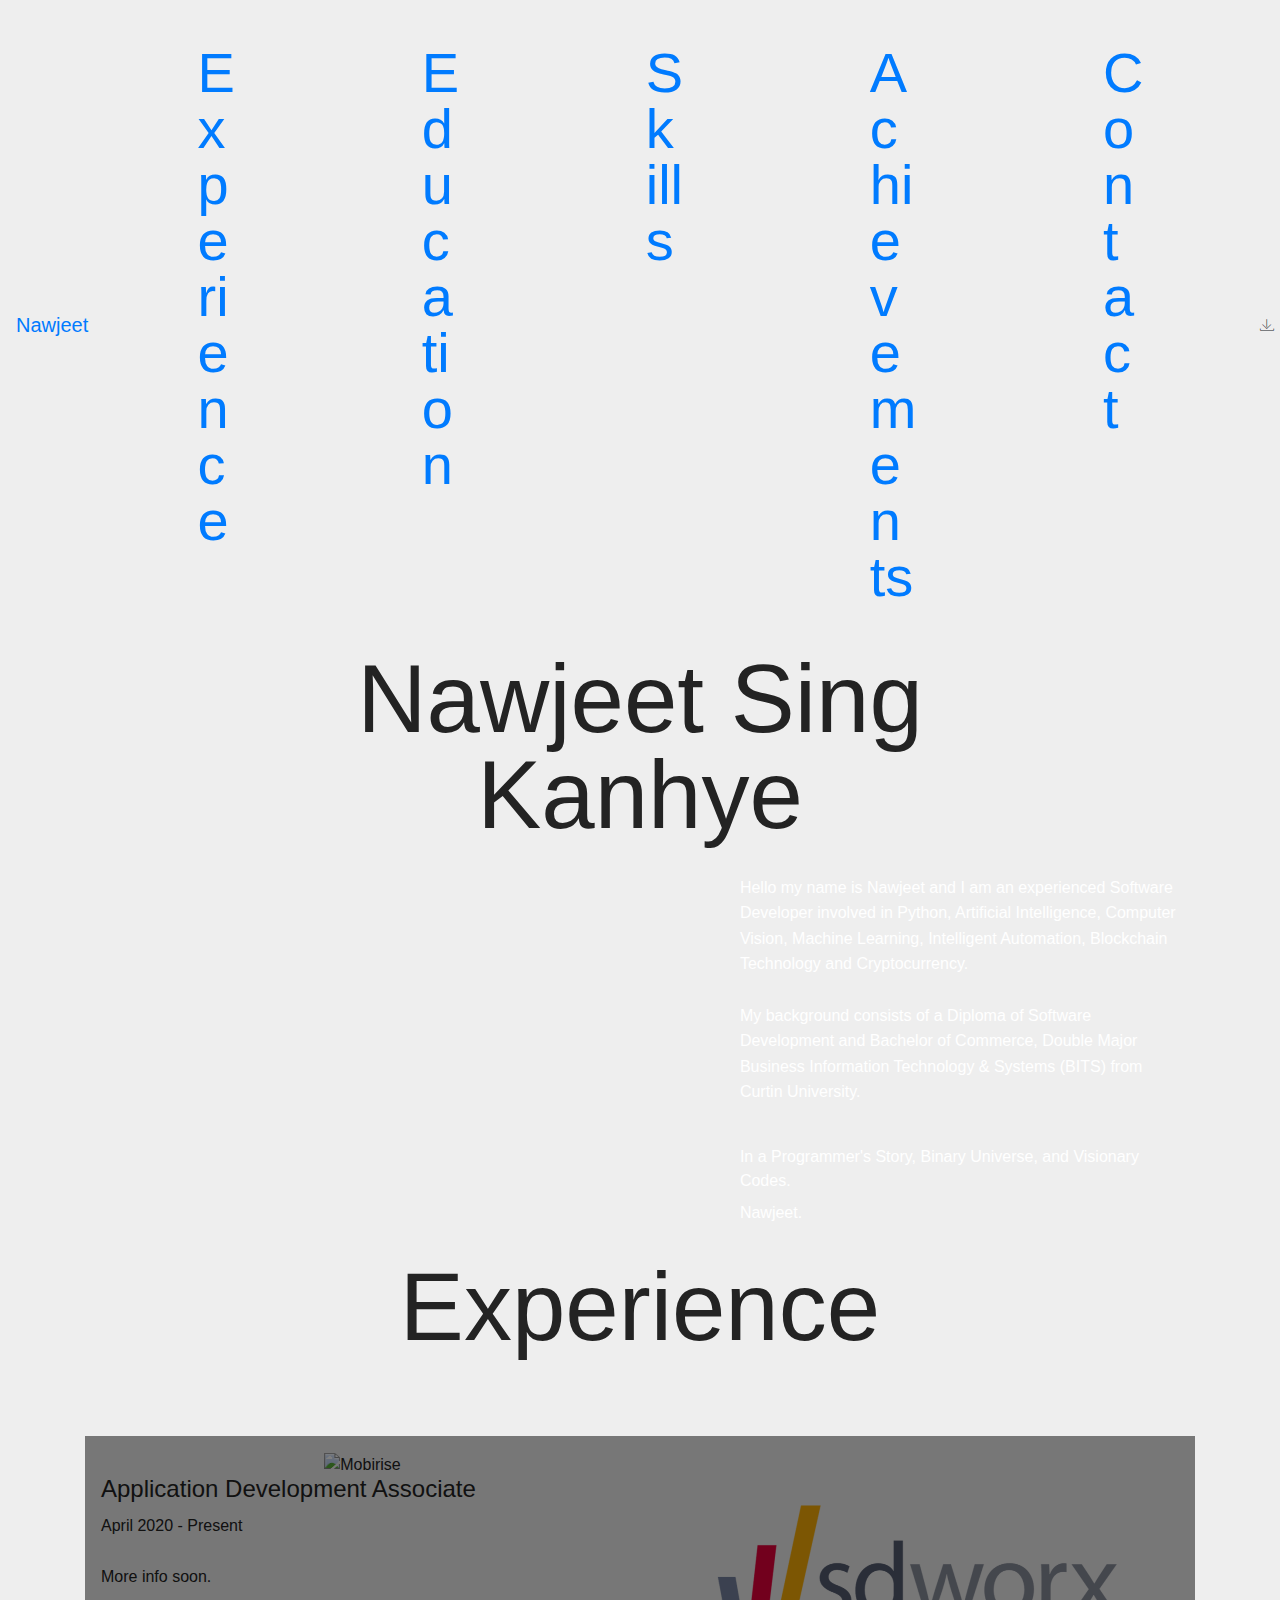
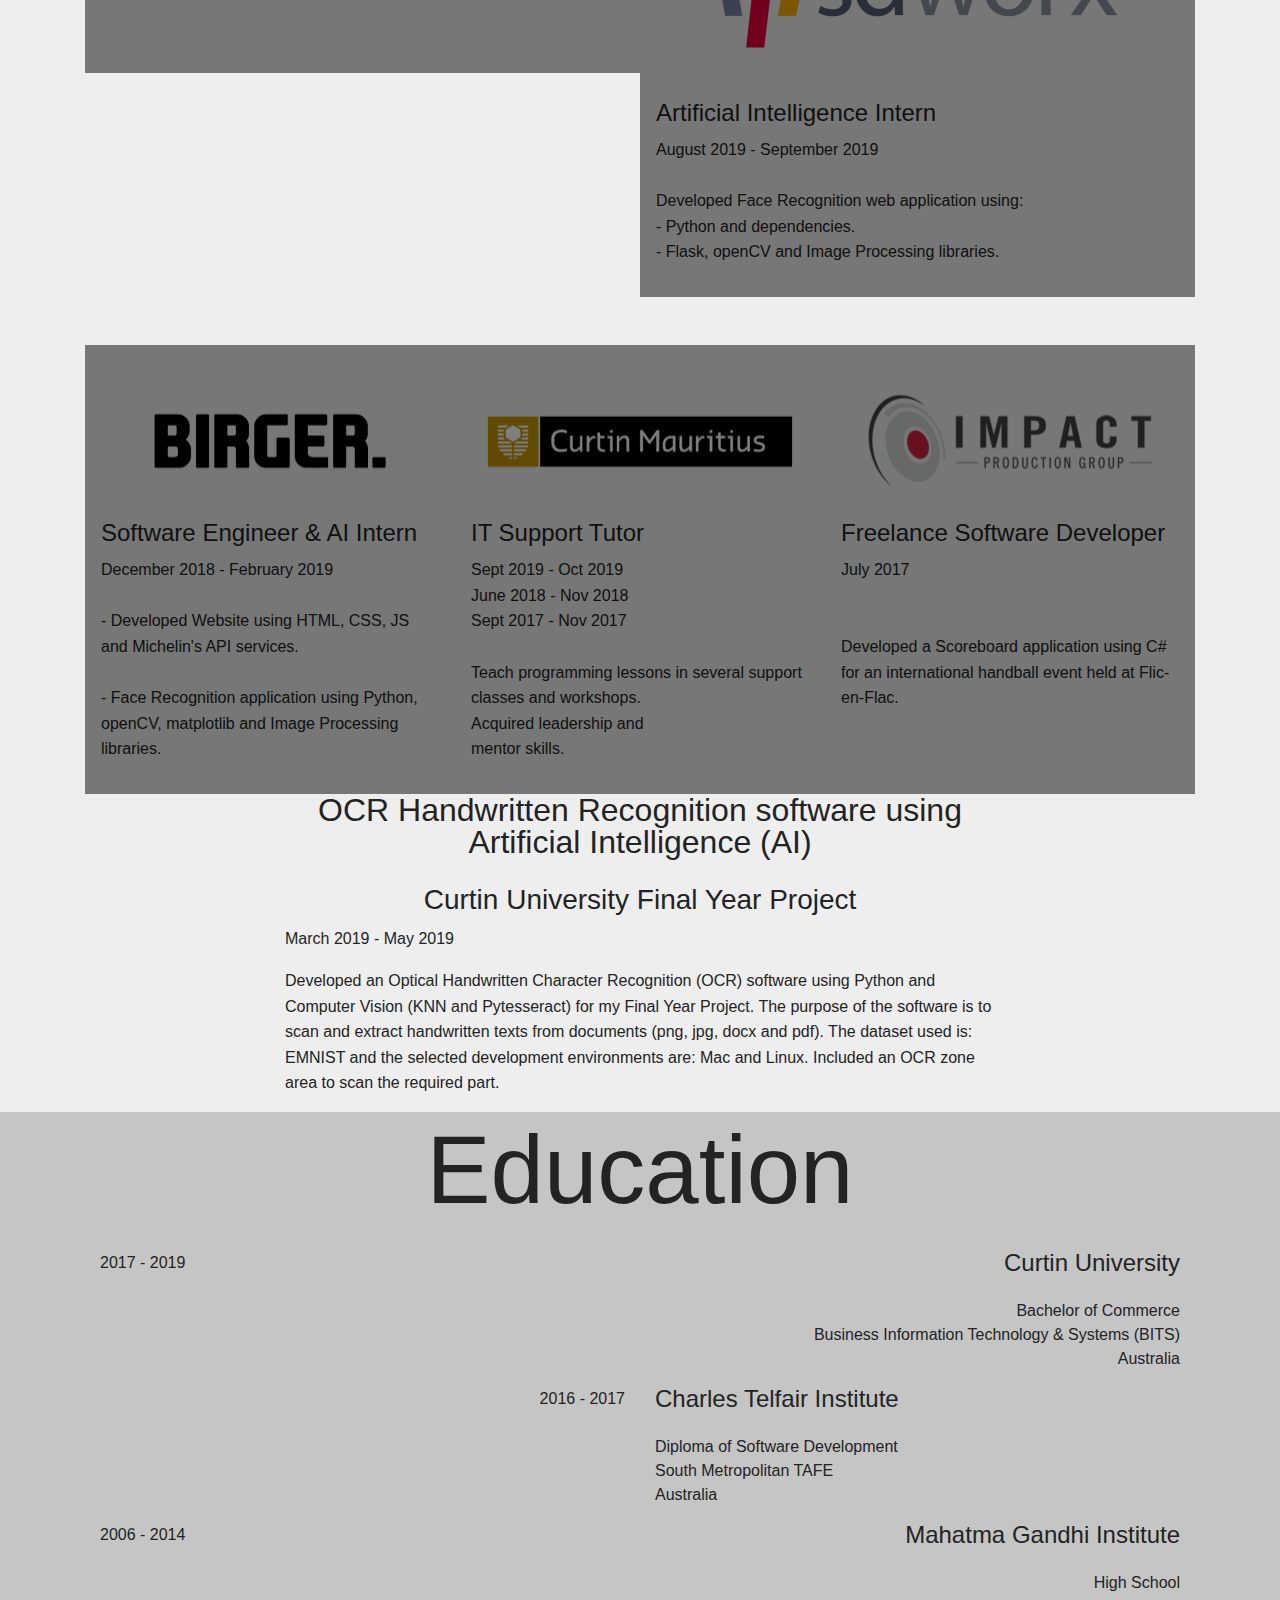
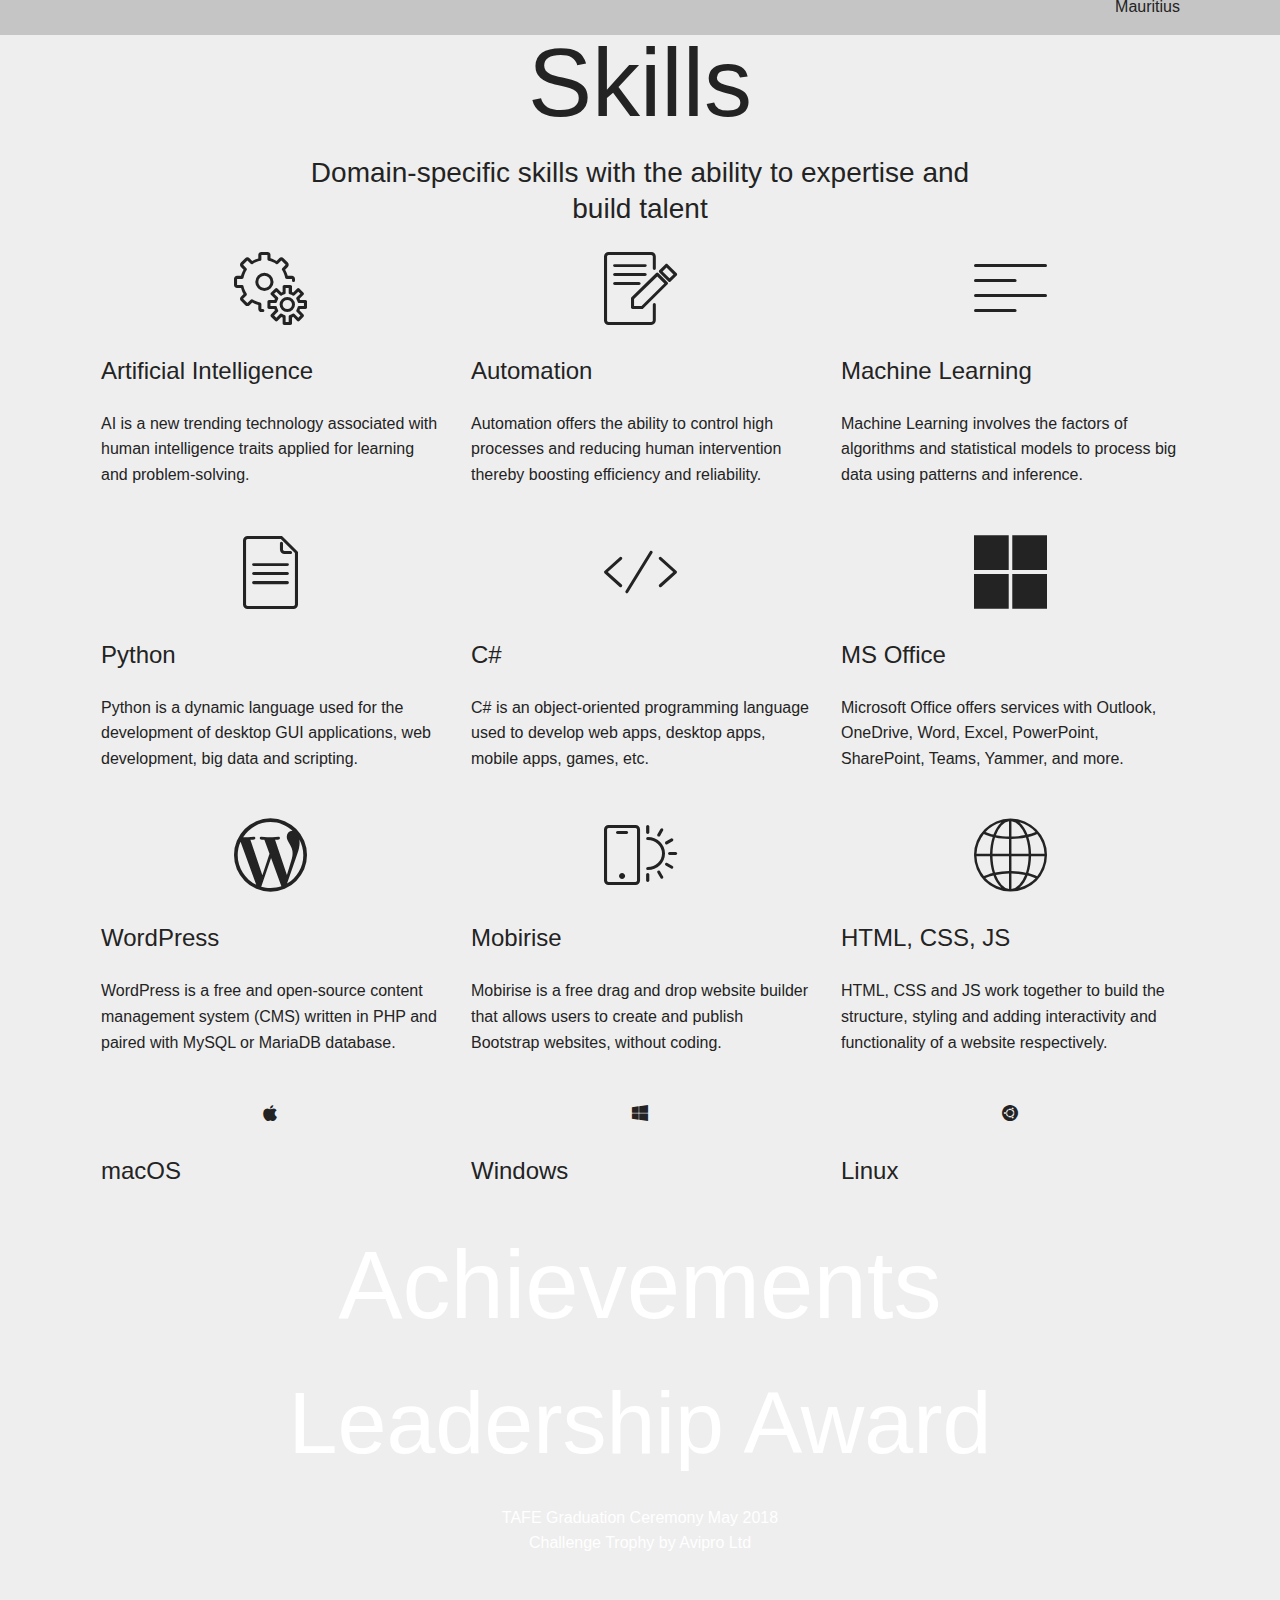
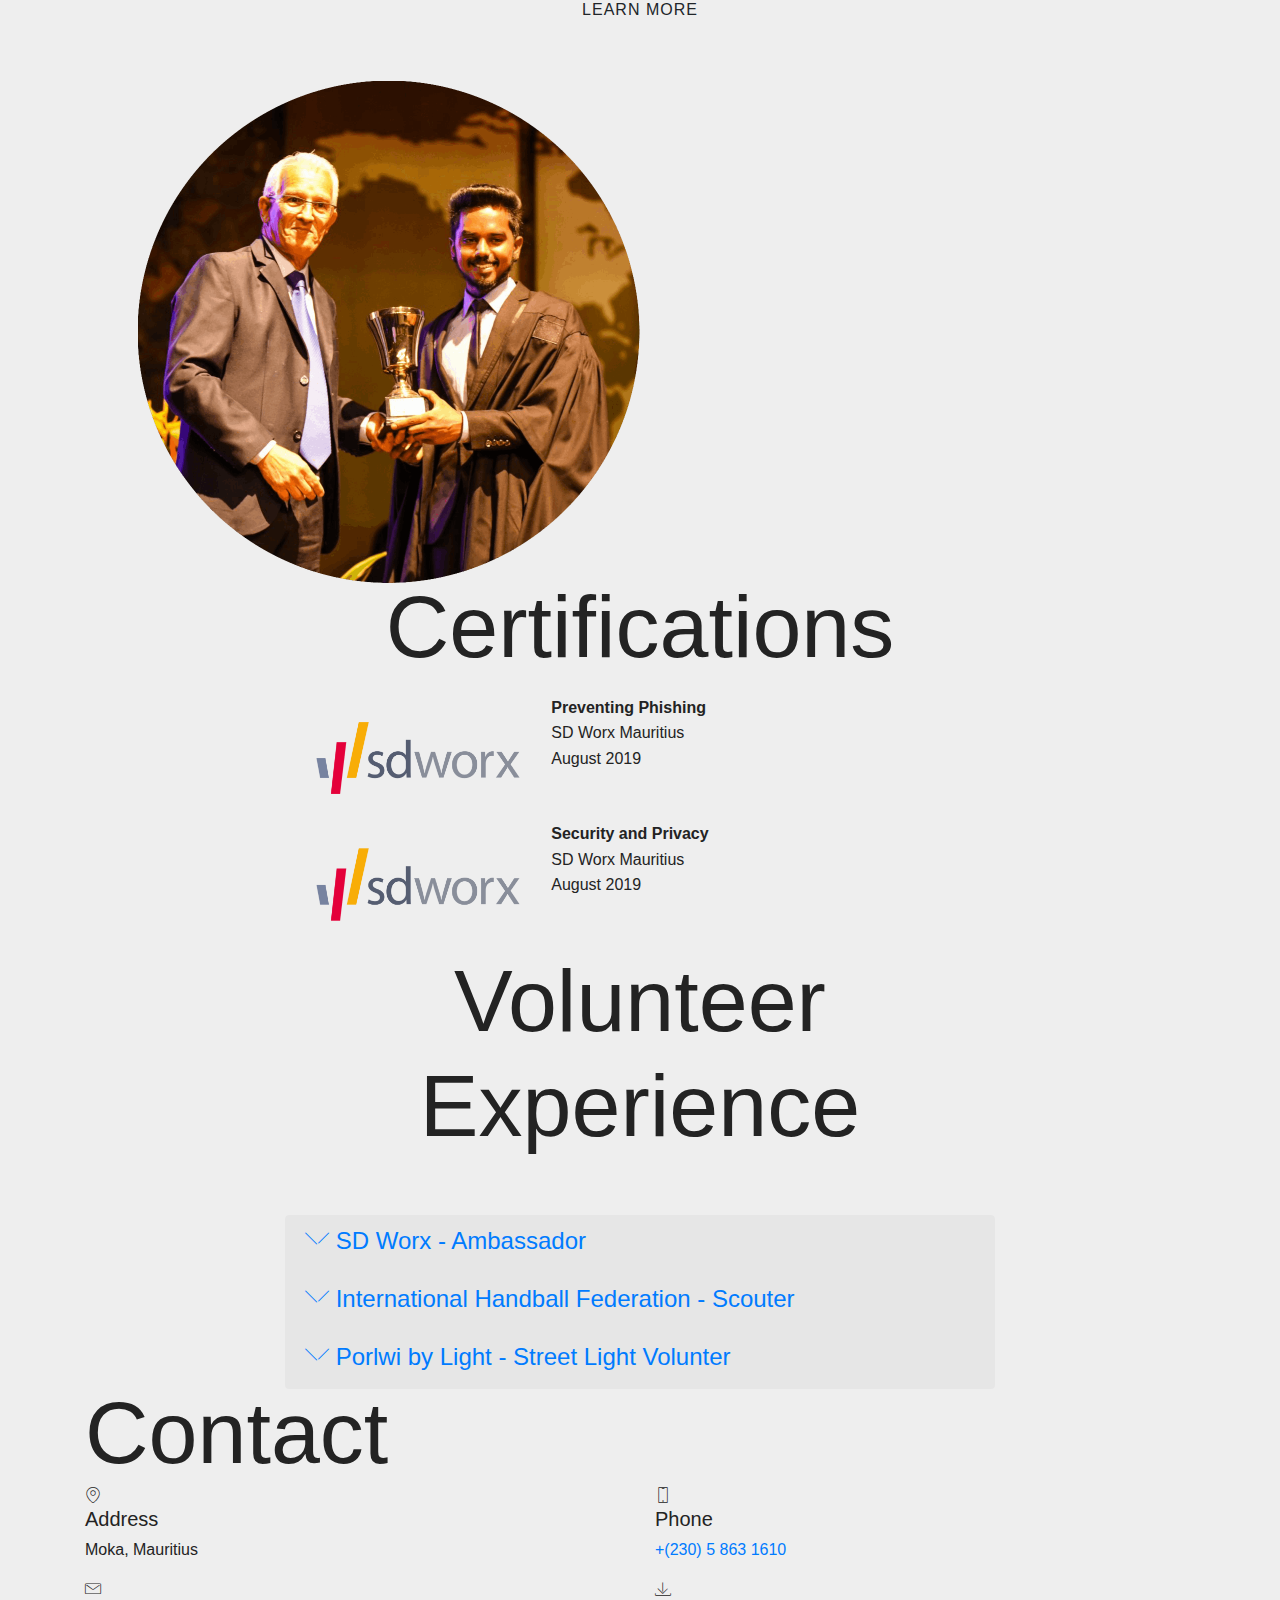
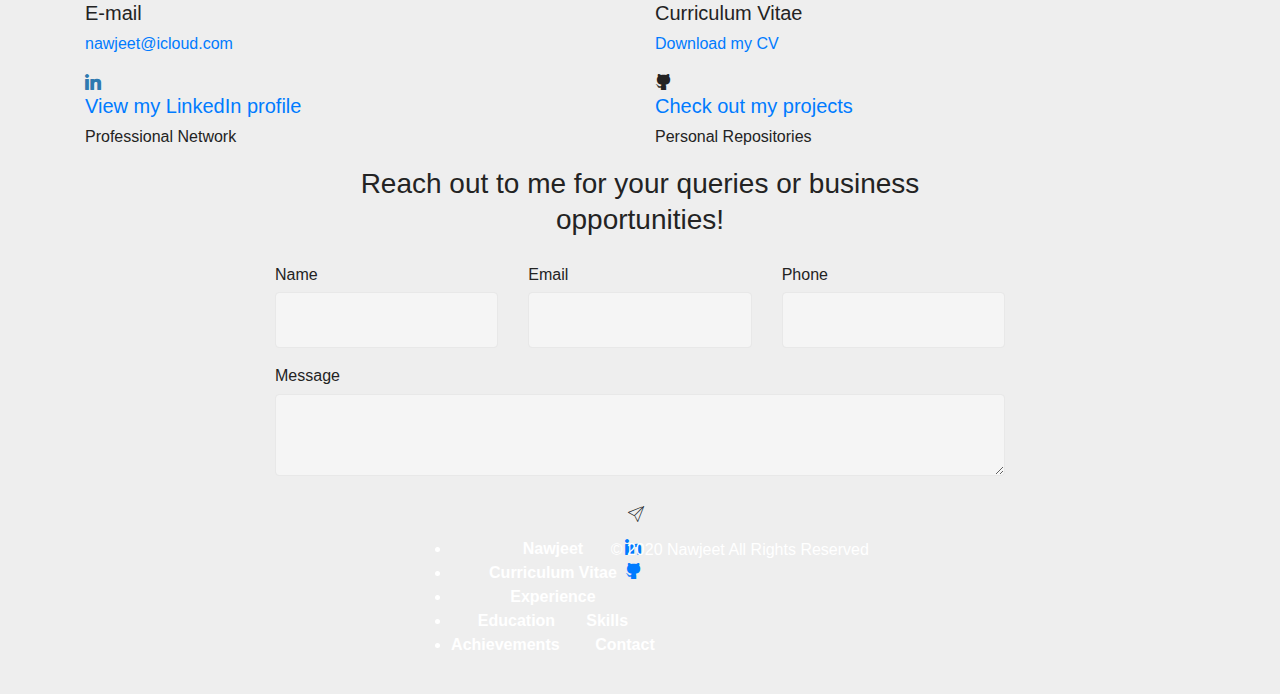
==== index.html @ 4292081a "Update index.html" ====
<!DOCTYPE html>
<html  >
<head>
  <!-- Site made with Mobirise Website Builder v4.12.3, https://mobirise.com -->
  <meta charset="UTF-8">
  <meta http-equiv="X-UA-Compatible" content="IE=edge">
  <meta name="generator" content="Mobirise v4.12.3, mobirise.com">
  <meta name="viewport" content="width=device-width, initial-scale=1, minimum-scale=1">
  <link rel="shortcut icon" href="assets/images/logo2.png" type="image/x-icon">
  <meta name="description" content="">
  
  
  <title>Portfolio | Nawjeet</title>
  <link rel="stylesheet" href="assets/web/assets/mobirise-icons/mobirise-icons.css">
  <link rel="stylesheet" href="assets/facebook-plugin/style.css">
  <link rel="stylesheet" href="assets/bootstrap/css/bootstrap.min.css">
  <link rel="stylesheet" href="assets/bootstrap/css/bootstrap-grid.min.css">
  <link rel="stylesheet" href="assets/bootstrap/css/bootstrap-reboot.min.css">
  <link rel="stylesheet" href="assets/dropdown/css/style.css">
  <link rel="stylesheet" href="assets/tether/tether.min.css">
  <link rel="stylesheet" href="assets/socicon/css/styles.css">
  <link rel="stylesheet" href="assets/theme/css/style.css">
  <link rel="preload" as="style" href="assets/mobirise/css/mbr-additional.css"><link rel="stylesheet" href="assets/mobirise/css/mbr-additional.css" type="text/css">
  
  
  
</head>
<body>
  <section class="menu cid-rV7iYBsa7f" once="menu" id="menu2-3c">

    

    <nav class="navbar navbar-expand beta-menu navbar-dropdown align-items-center navbar-fixed-top navbar-toggleable-sm">
        <button class="navbar-toggler navbar-toggler-right" type="button" data-toggle="collapse" data-target="#navbarSupportedContent" aria-controls="navbarSupportedContent" aria-expanded="false" aria-label="Toggle navigation">
            <div class="hamburger">
                <span></span>
                <span></span>
                <span></span>
                <span></span>
            </div>
        </button>
        <div class="menu-logo">
            <div class="navbar-brand">
                
                <span class="navbar-caption-wrap"><a class="navbar-caption text-black display-5" href="https://bit.ly/nawjeet">
                        Nawjeet</a></span>
            </div>
        </div>
        <div class="collapse navbar-collapse" id="navbarSupportedContent">
            <ul class="navbar-nav nav-dropdown" data-app-modern-menu="true"><li class="nav-item">
                    <a class="nav-link link text-black display-4" href="index.html#features18-3f">Experience</a>
                </li><li class="nav-item"><a class="nav-link link text-black display-4" href="index.html#timeline1-3j">Education</a></li><li class="nav-item"><a class="nav-link link text-black display-4" href="index.html#content4-3k">Skills</a></li><li class="nav-item"><a class="nav-link link text-black display-4" href="index.html#header4-3p">Achievements</a></li>
                <li class="nav-item">
                    <a class="nav-link link text-black display-4" href="index.html#contacts3-3u">Contact</a>
                </li></ul>
            <div class="navbar-buttons mbr-section-btn"><a class="btn btn-sm btn-black-outline display-4" href="https://bit.ly/nawjeet-cv"><span class="mbri-save mbr-iconfont mbr-iconfont-btn"></span>
                    Download CV</a></div>
        </div>
    </nav>
</section>

<section class="engine"><a href="https://mobirise.info/v">html templates</a></section><section class="mbr-section content4 cid-rV7j0BZ9O7" id="content4-3d">

    

    <div class="container">
        <div class="media-container-row">
            <div class="title col-12 col-md-8">
                <h2 class="align-center pb-3 mbr-fonts-style display-1">
                    Nawjeet Sing Kanhye</h2>
                
                
            </div>
        </div>
    </div>
</section>

<section class="testimonials2 cid-rV7j1dvsNY" id="testimonials2-3e">

    

    

    <div class="container">
        <div class="media-container-row">
            <div class="mbr-figure pr-lg-5" style="width: 135%;">
              <img src="assets/images/screenshot-2020-03-15-at-04.15.39-1162x1164.png" alt="" title="">
            </div>
            <div class="media-content px-3 align-self-center mbr-white py-2">
                    <p class="mbr-text testimonial-text mbr-fonts-style display-7"><span style="font-style: normal;">Hello my name is Nawjeet and I am an experienced Software Developer involved in Python, Artificial Intelligence, Computer Vision, Machine Learning, Intelligent Automation, Blockchain Technology and Cryptocurrency.</span><br><br><span style="font-style: normal;">My background consists of a&nbsp;</span><span style="font-style: normal;">Diploma of Software Development and&nbsp;</span><span style="font-style: normal;">Bachelor of Commerce, Double Major Business Information Technology &amp; Systems (BITS) from Curtin University.</span></p>
                    <p class="mbr-author-name pt-4 mb-2 mbr-fonts-style display-5"><span style="font-weight: normal;">In a Programmer's Story, Binary Universe, and Visionary Codes</span><span style="font-weight: normal;">.
                    </span></p>
                    <p class="mbr-author-desc mbr-fonts-style display-7">
                       Nawjeet.</p>
            </div>
        </div>
    </div>
</section>

<section class="features18 popup-btn-cards cid-rV7j1YdZqZ" id="features18-3f">

    

    
    <div class="container">
        <h2 class="mbr-section-title pb-3 align-center mbr-fonts-style display-1">
            Experience</h2>
        
        <div class="media-container-row pt-5 ">
            <div class="card p-3 col-12 col-md-6">
                <div class="card-wrapper ">
                    <div class="card-img">
                        <div class="mbr-overlay"></div>
                        
                        <img src="assets/images/accenture-1046x497.png" alt="Mobirise" title="">
                    </div>
                    <div class="card-box">
                        <h4 class="card-title mbr-fonts-style display-5">
                            Application Development Associate</h4>
                        <p class="mbr-text mbr-fonts-style align-left display-7">April 2020 - Present<br><br>More info soon.<br><br><br></p>
                    </div>
                </div>
            </div>
            <div class="card p-3 col-12 col-md-6">
                <div class="card-wrapper">
                    <div class="card-img">
                        <div class="mbr-overlay"></div>
                        
                        <img src="assets/images/sdworx-1046x497.png" alt="Mobirise" title="">
                    </div>
                    <div class="card-box">
                        <h4 class="card-title mbr-fonts-style display-5">
                            Artificial Intelligence Intern</h4>
                        <p class="mbr-text mbr-fonts-style display-7">August 2019 - September 2019<br><br>Developed Face Recognition web application using:<br>- Python and dependencies.<br>- Flask, openCV and Image Processing libraries.</p>
                    </div>
                </div>
            </div>

            

            
        </div>
    </div>
</section>

<section class="features18 popup-btn-cards cid-rV7j2XXMCa" id="features18-3g">

    

    
    <div class="container">
        
        
        <div class="media-container-row pt-5 ">
            <div class="card p-3 col-12 col-md-6 col-lg-4">
                <div class="card-wrapper ">
                    <div class="card-img">
                        <div class="mbr-overlay"></div>
                        
                        <img src="assets/images/birger-676x321.png" alt="Mobirise" title="">
                    </div>
                    <div class="card-box">
                        <h4 class="card-title mbr-fonts-style display-5">
                            Software Engineer &amp; AI Intern</h4>
                        <p class="mbr-text mbr-fonts-style align-left display-7">December 2018 - February 2019<br><br>- Developed Website using HTML, CSS, JS and  Michelin's API services.<br><br>- Face Recognition application using Python, openCV, matplotlib and Image Processing libraries.<br></p>
                    </div>
                </div>
            </div>
            <div class="card p-3 col-12 col-md-6 col-lg-4">
                <div class="card-wrapper">
                    <div class="card-img">
                        <div class="mbr-overlay"></div>
                        
                        <img src="assets/images/curtin-mauritius-676x321.png" alt="Mobirise" title="">
                    </div>
                    <div class="card-box">
                        <h4 class="card-title mbr-fonts-style display-5">
                            IT Support Tutor</h4>
                        <p class="mbr-text mbr-fonts-style display-7">Sept 2019 - Oct 2019<br>June 2018 - Nov 2018<br>Sept 2017 - Nov 2017<br><br>Teach programming lessons in several support classes and workshops.<br>Acquired leadership and<br>mentor skills.</p>
                    </div>
                </div>
            </div>

            <div class="card p-3 col-12 col-md-6 col-lg-4">
                <div class="card-wrapper">
                    <div class="card-img">
                        <div class="mbr-overlay"></div>
                        
                        <img src="assets/images/ipg-676x321.png" alt="Mobirise" title="">
                    </div>
                    <div class="card-box">
                        <h4 class="card-title mbr-fonts-style display-5">
                            Freelance Software Developer</h4>
                        <p class="mbr-text mbr-fonts-style display-7">July 2017<br><br><br>Developed a Scoreboard application using C# for an international handball event held at Flic-en-Flac.<br><br><br></p>
                    </div>
                </div>
            </div>

            
        </div>
    </div>
</section>

<section class="mbr-section content4 cid-rV7j42m8v3" id="content4-3h">

    

    <div class="container">
        <div class="media-container-row">
            <div class="title col-12 col-md-8">
                <h2 class="align-center pb-3 mbr-fonts-style display-5">
                    OCR Handwritten Recognition software using<br>Artificial Intelligence (AI)</h2>
                <h3 class="mbr-section-subtitle align-center mbr-light mbr-fonts-style display-5">Curtin University Final Year Project</h3>
                
            </div>
        </div>
    </div>
</section>

<section class="mbr-section article content1 cid-rV7j52Aqk6" id="content1-3i">
    
     

    <div class="container">
        <div class="media-container-row">
            <div class="mbr-text col-12 mbr-fonts-style display-7 col-md-8"><p><span style="font-size: 1rem;">March 2019 - May 2019</span><br></p><p>Developed an Optical Handwritten Character Recognition (OCR) software using Python and Computer Vision (KNN and Pytesseract) for my Final Year Project. The purpose of the software is to scan and extract handwritten texts from documents (png, jpg, docx and pdf). The dataset used is: EMNIST and the selected development environments are: Mac and Linux. Included an OCR zone area to scan the required part.</p></div>
        </div>
    </div>
</section>

<section class="timeline1 cid-rV7j5NPSOa mbr-parallax-background" id="timeline1-3j">

    

    <div class="mbr-overlay" style="opacity: 0.2; background-color: rgb(35, 35, 35);">
    </div>

    <div class="container align-center">
        <h2 class="mbr-section-title pb-3 mbr-fonts-style display-1">
            Education</h2>
        

        <div class="container timelines-container" mbri-timelines="">
            <!--1-->
            <div class="row timeline-element reverse separline">
                 <div class="timeline-date-panel col-xs-12 col-md-6  align-left">         
                    <div class="time-line-date-content">
                        <p class="mbr-timeline-date mbr-fonts-style display-5">
                            2017 - 2019</p>
                    </div>
                </div>
           <span class="iconBackground"></span>
            <div class="col-xs-12 col-md-6 align-right">
                <div class="timeline-text-content">
                    <h4 class="mbr-timeline-title pb-3 mbr-fonts-style display-5">
                        Curtin University</h4>
                    <p class="mbr-timeline-text mbr-fonts-style display-7">Bachelor of Commerce<br>Business Information Technology &amp; Systems (BITS)<br>Australia</p>
                 </div>
            </div>
            </div>
            <!--2-->
            <div class="row timeline-element  separline">
                <div class="timeline-date-panel col-xs-12 col-md-6 align-right">
                    <div class="time-line-date-content">
                        <p class="mbr-timeline-date mbr-fonts-style display-5">
                            2016 - 2017</p>
                    </div>
                </div>
                <span class="iconBackground"></span>
                <div class="col-xs-12 col-md-6 align-left ">
                    <div class="timeline-text-content">
                        <h4 class="mbr-timeline-title pb-3 mbr-fonts-style display-5">
                            Charles Telfair Institute</h4>
                        <p class="mbr-timeline-text mbr-fonts-style display-7">Diploma of Software Development<br>South Metropolitan TAFE<br>Australia</p>
                    </div>
                </div>
            </div>
            <!--3-->
            <div class="row timeline-element reverse">
                <div class="timeline-date-panel col-xs-12 col-md-6  align-left">
                    <div class="time-line-date-content">
                        <p class="mbr-timeline-date mbr-fonts-style display-5">
                            2006 - 2014</p>
                    </div>
                </div>
                <span class="iconBackground"></span>
                <div class="col-xs-12 col-md-6 align-right">
                    <div class="timeline-text-content">
                        <h4 class="mbr-timeline-title pb-3 mbr-fonts-style display-5">
                            Mahatma Gandhi Institute</h4>      
                        <p class="mbr-timeline-text mbr-fonts-style display-7">
                            High School<br>Mauritius</p>
                    </div>
                </div>
            </div>
            <!--4-->
            
            <!--5-->
            
            <!--6-->
            
            <!--7-->
            
            <!--8-->
            
            <!--9-->
            
            <!--10-->
            
            <!--11-->
            
            <!--12-->
            
        </div>
    </div>
</section>

<section class="mbr-section content4 cid-rV7j7HJfq9" id="content4-3k">

    

    <div class="container">
        <div class="media-container-row">
            <div class="title col-12 col-md-8">
                <h2 class="align-center pb-3 mbr-fonts-style display-1">
                    Skills</h2>
                <h3 class="mbr-section-subtitle align-center mbr-light mbr-fonts-style display-5">
                    Domain-specific skills with the ability to expertise and build talent</h3>
                
            </div>
        </div>
    </div>
</section>

<section class="features1 cid-rV7j963cXD" id="features1-3l">
    
    

    
    <div class="container">
        <div class="media-container-row">

            <div class="card p-3 col-12 col-md-6 col-lg-4">
                <div class="card-img pb-3">
                    <span class="mbr-iconfont mbri-setting" style="color: rgb(35, 35, 35); fill: rgb(35, 35, 35); font-size: 73px;"></span>
                </div>
                <div class="card-box">
                    <h4 class="card-title py-3 mbr-fonts-style display-5">
                        Artificial Intelligence</h4>
                    <p class="mbr-text mbr-fonts-style display-7">
                        AI is a new trending technology associated with human intelligence traits applied for learning and problem-solving.<br></p>
                </div>
            </div>

            <div class="card p-3 col-12 col-md-6 col-lg-4">
                <div class="card-img pb-3">
                    <span class="mbr-iconfont mbri-edit" style="color: rgb(35, 35, 35); fill: rgb(35, 35, 35); font-size: 73px;"></span>
                </div>
                <div class="card-box">
                    <h4 class="card-title py-3 mbr-fonts-style display-5">
                        Automation</h4>
                    <p class="mbr-text mbr-fonts-style display-7">
                        Automation offers the ability to control high processes and reducing human intervention thereby boosting efficiency and reliability.</p>
                </div>
            </div>

            <div class="card p-3 col-12 col-md-6 col-lg-4">
                <div class="card-img pb-3">
                    <span class="mbr-iconfont mbri-align-left" style="color: rgb(35, 35, 35); fill: rgb(35, 35, 35); font-size: 73px;"></span>
                </div>
                <div class="card-box">
                    <h4 class="card-title py-3 mbr-fonts-style display-5">
                        Machine Learning</h4>
                    <p class="mbr-text mbr-fonts-style display-7">Machine Learning involves the factors of algorithms and statistical models to process big data using patterns and inference.</p>
                </div>
            </div>

            

        </div>

    </div>

</section>

<section class="features1 cid-rV7j9SIPWt" id="features1-3m">
    
    

    
    <div class="container">
        <div class="media-container-row">

            <div class="card p-3 col-12 col-md-6 col-lg-4">
                <div class="card-img pb-3">
                    <span class="mbr-iconfont mbri-file" style="font-size: 73px; color: rgb(35, 35, 35); fill: rgb(35, 35, 35);"></span>
                </div>
                <div class="card-box">
                    <h4 class="card-title py-3 mbr-fonts-style display-5">
                        Python</h4>
                    <p class="mbr-text mbr-fonts-style display-7">Python is a dynamic language used for the development of desktop GUI applications, web development, big data and scripting.</p>
                </div>
            </div>

            <div class="card p-3 col-12 col-md-6 col-lg-4">
                <div class="card-img pb-3">
                    <span class="mbr-iconfont mbri-code" style="color: rgb(35, 35, 35); fill: rgb(35, 35, 35); font-size: 73px;"></span>
                </div>
                <div class="card-box">
                    <h4 class="card-title py-3 mbr-fonts-style display-5">
                        C#</h4>
                    <p class="mbr-text mbr-fonts-style display-7">
                        C# is an object-oriented programming language used to develop web apps, desktop apps, mobile apps, games, etc.</p>
                </div>
            </div>

            <div class="card p-3 col-12 col-md-6 col-lg-4">
                <div class="card-img pb-3">
                    <span class="mbr-iconfont socicon-microsoft socicon" style="font-size: 73px; color: rgb(35, 35, 35); fill: rgb(35, 35, 35);"></span>
                </div>
                <div class="card-box">
                    <h4 class="card-title py-3 mbr-fonts-style display-5">
                        MS Office</h4>
                    <p class="mbr-text mbr-fonts-style display-7">
                        Microsoft Office offers services with Outlook, OneDrive, Word, Excel, PowerPoint, SharePoint, Teams, Yammer, and more.</p>
                </div>
            </div>

            

        </div>

    </div>

</section>

<section class="features1 cid-rV7jaHjVdw" id="features1-3n">
    
    

    
    <div class="container">
        <div class="media-container-row">

            <div class="card p-3 col-12 col-md-6 col-lg-4">
                <div class="card-img pb-3">
                    <span class="mbr-iconfont socicon-wordpress socicon" style="font-size: 73px; color: rgb(35, 35, 35); fill: rgb(35, 35, 35);"></span>
                </div>
                <div class="card-box">
                    <h4 class="card-title py-3 mbr-fonts-style display-5">
                        WordPress</h4>
                    <p class="mbr-text mbr-fonts-style display-7">
                        WordPress is a free and open-source content management system (CMS) written in PHP and paired with MySQL or MariaDB database.</p>
                </div>
            </div>

            <div class="card p-3 col-12 col-md-6 col-lg-4">
                <div class="card-img pb-3">
                    <span class="mbr-iconfont mbri-mobirise" style="font-size: 73px; color: rgb(35, 35, 35); fill: rgb(35, 35, 35);"></span>
                </div>
                <div class="card-box">
                    <h4 class="card-title py-3 mbr-fonts-style display-5">Mobirise</h4>
                    <p class="mbr-text mbr-fonts-style display-7">
                        Mobirise is a free drag and drop website builder that allows users to create and publish Bootstrap websites, without coding.</p>
                </div>
            </div>

            <div class="card p-3 col-12 col-md-6 col-lg-4">
                <div class="card-img pb-3">
                    <span class="mbr-iconfont socicon-internet socicon" style="font-size: 73px; color: rgb(35, 35, 35); fill: rgb(35, 35, 35);"></span>
                </div>
                <div class="card-box">
                    <h4 class="card-title py-3 mbr-fonts-style display-5">
                        HTML, CSS, JS</h4>
                    <p class="mbr-text mbr-fonts-style display-7">
                        HTML, CSS and JS work together to build the structure, styling and adding interactivity and functionality of a website respectively.</p>
                </div>
            </div>

            

        </div>

    </div>

</section>

<section class="features6 cid-rV7jbG7nUr mbr-parallax-background" id="features6-3o">
    
    

    
    <div class="container">
        <div class="media-container-row">

            <div class="card p-3 col-12 col-md-6 col-lg-4">
                <div class="card-img pb-3">
                    <span class="mbr-iconfont socicon-apple socicon" style="color: rgb(35, 35, 35); fill: rgb(35, 35, 35);"></span>
                </div>
                <div class="card-box">
                    <h4 class="card-title py-3 mbr-fonts-style display-7">macOS</h4>
                    
                </div>
            </div>

            <div class="card p-3 col-12 col-md-6 col-lg-4">
                <div class="card-img pb-3">
                    <span class="mbr-iconfont socicon-windows socicon" style="color: rgb(35, 35, 35); fill: rgb(35, 35, 35);"></span>
                </div>
                <div class="card-box">
                    <h4 class="card-title py-3 mbr-fonts-style display-7">
                        Windows</h4>
                    
                </div>
            </div>

            <div class="card p-3 col-12 col-md-6 col-lg-4">
                <div class="card-img pb-3">
                    <span class="mbr-iconfont socicon-ubuntu socicon" style="color: rgb(35, 35, 35); fill: rgb(35, 35, 35);"></span>
                </div>
                <div class="card-box">
                    <h4 class="card-title py-3 mbr-fonts-style display-7">
                        Linux</h4>
                    
                </div>
            </div>

            

        </div>

    </div>

</section>

<section class="header4 cid-rV7jds2Ae2" id="header4-3p">

    

    

    <div class="container">
        <div class="row justify-content-md-center">
            <div class="media-content col-md-10">
                <h1 class="mbr-section-title align-center mbr-white pb-3 mbr-bold mbr-fonts-style display-1"><span style="font-weight: normal;">
                    Achievements</span></h1>
                <h3 class="mbr-section-subtitle align-center mbr-white mbr-light pb-3 mbr-fonts-style display-2">Leadership Award</h3>
                <div class="mbr-text align-center mbr-white pb-3">
                    <p class="mbr-text mbr-fonts-style display-5">TAFE Graduation Ceremony May 2018<br>Challenge Trophy by Avipro Ltd<br></p>
                </div>
                <div class="mbr-section-btn align-center"><a class="btn btn-md btn-black display-4" href="tafe.html">LEARN MORE</a></div>
            </div>
            <div class="mbr-figure pt-5">
                <img src="assets/images/nav-1004x1004.png" alt="Mobirise" title="" style="width: 50%;">
            </div>
        </div>
    </div>
</section>

<section class="mbr-section content4 cid-rV7jeqTjqi" id="content4-3q">

    

    <div class="container">
        <div class="media-container-row">
            <div class="title col-12 col-md-8">
                <h2 class="align-center pb-3 mbr-fonts-style display-2">
                    Certifications</h2>
                
                
            </div>
        </div>
    </div>
</section>

<section class="mbr-section content6 cid-rV7jf7msoI" id="content6-3r">
    
     
    
    <div class="container">
        <div class="media-container-row">
            <div class="col-12 col-md-8">
                <div class="media-container-row">
                    <div class="mbr-figure" style="width: 60%;">
                      <img src="assets/images/sdworx-1046x497.png" alt="Mobirise" title="">  
                    </div>
                    <div class="media-content">
                        <div class="mbr-section-text">
                            <p class="mbr-text mb-0 mbr-fonts-style display-7">
                               <strong>Preventing Phishing</strong><br>SD Worx Mauritius<br>August 2019</p>
                        </div>
                    </div>
                </div>
            </div>
        </div>
    </div>
</section>

<section class="mbr-section content6 cid-rV7jfINgCt" id="content6-3s">
    
     
    
    <div class="container">
        <div class="media-container-row">
            <div class="col-12 col-md-8">
                <div class="media-container-row">
                    <div class="mbr-figure" style="width: 60%;">
                      <img src="assets/images/sdworx-1046x497.png" alt="Mobirise" title="">  
                    </div>
                    <div class="media-content">
                        <div class="mbr-section-text">
                            <p class="mbr-text mb-0 mbr-fonts-style display-7"><strong>Security and Privacy</strong><br>SD Worx Mauritius<br>August 2019</p>
                        </div>
                    </div>
                </div>
            </div>
        </div>
    </div>
</section>

<section class="accordion1 cid-rV7jgkWknc" id="accordion1-3t">

    

    
    <div class="container">
        <div class="media-container-row">
            <div class="col-12 col-md-8">
                <div class="section-head text-center space30">
                    <h2 class="mbr-section-title pb-5 mbr-fonts-style display-2">
                        Volunteer Experience</h2>
                </div>
                <div class="clearfix"></div>
                <div id="bootstrap-accordion_17" class="panel-group accordionStyles accordion" role="tablist" aria-multiselectable="true">
                    <div class="card">
                        <div class="card-header" role="tab" id="headingOne">
                            <a role="button" class="panel-title collapsed text-black" data-toggle="collapse" data-core="" href="#collapse1_17" aria-expanded="false" aria-controls="collapse1">
                                <h4 class="mbr-fonts-style display-5">
                                    <span class="sign mbr-iconfont mbri-arrow-down inactive"></span>&nbsp;SD Worx - Ambassador</h4>
                            </a>
                        </div>
                        <div id="collapse1_17" class="panel-collapse noScroll collapse " role="tabpanel" aria-labelledby="headingOne" data-parent="#bootstrap-accordion_17">
                            <div class="panel-body p-4">
                                <p class="mbr-fonts-style panel-text display-7"><strong>October 2019<br>Google DevFest – Technology</strong><br><br>Opportunity to learn new technologies, such as Google Cloud and the use of Artificial Intelligence in organisations for efficiency and less cost.<br><br><strong>Augst 2019<br>Careers for Tomorrow Festival – Networking</strong><br><br>Developed leadership and marketing skills. Also demonstrated determination and ability to share the knowledge on the company, its environment and operations.<br></p>
                            </div>
                        </div>
                    </div>
                    <div class="card">
                        <div class="card-header" role="tab" id="headingTwo">
                            <a role="button" class="collapsed panel-title text-black" data-toggle="collapse" data-core="" href="#collapse2_17" aria-expanded="false" aria-controls="collapse2">
                                <h4 class="mbr-fonts-style display-5">
                                    <span class="sign mbr-iconfont mbri-arrow-down inactive"></span> International Handball Federation - Scouter</h4>
                            </a>
                            
                        </div>
                        <div id="collapse2_17" class="panel-collapse noScroll collapse" role="tabpanel" aria-labelledby="headingTwo" data-parent="#bootstrap-accordion_17">
                            <div class="panel-body p-4">
                                <p class="mbr-fonts-style panel-text display-7"><strong>July 2017</strong><br><strong>International Handball Federation (IHF) – Sports</strong><br><br>Experienced team management, scouting and developed skills by analysing and making proper assumptions and statistics about the matches played.<br></p>
                            </div>
                        </div>
                    </div>
                    <div class="card">
                        <div class="card-header" role="tab" id="headingThree">
                            <a role="button" class="collapsed text-black panel-title" data-toggle="collapse" data-core="" href="#collapse3_17" aria-expanded="false" aria-controls="collapse3">
                                <h4 class="mbr-fonts-style display-5">
                                    <span class="sign mbr-iconfont mbri-arrow-down inactive"></span>&nbsp;Porlwi by Light - Street Light Volunter</h4>
                            </a>
                        </div>
                        <div id="collapse3_17" class="panel-collapse noScroll collapse" role="tabpanel" aria-labelledby="headingThree" data-parent="#bootstrap-accordion_17">
                            <div class="panel-body p-4">
                                <p class="mbr-fonts-style panel-text display-7"><strong>December 2016<br>Porlwi by Light – Arts &amp; Culture</strong><br><br>Developed team leading skills and manage members’ tasks on the site.</p>
                            </div>
                        </div>
                    </div>
                    
                    
                    
                </div>
            </div>
        </div>
    </div>
</section>

<section class="mbr-section contacts3 cid-rV7jhbKjN2" id="contacts3-3u">
    <!---->
    
    <!---->
    <!--Overlay-->
    
    <!--Container-->
    <div class="container">
        <div class="row">
            <!--Titles-->
            <div class="title col-12">
                <h2 class="align-left mbr-fonts-style display-2">Contact<br>
                </h2>
                
            </div>
            <div class="col-12">
                <div class="row">
                    <div class="col-12 col-md-6">
                        <div class="wrapper">
                            <span class="iconfont-wrapper">
                                <span class="amp-iconfont icon fa-thumbs-o-up fa mbri-pin"></span>
                            </span>
                            <div class="b-info b-adress">
                                <h5 class="align-left mbr-fonts-style display-5">
                                    Address</h5>
                                <p class="mbr-text align-left mbr-fonts-style display-7">
                                    Moka, Mauritius</p>
                            </div>
                        </div>
                    </div>
                    <div class="col-12 col-md-6">
                        <div class="wrapper">
                            <span class="iconfont-wrapper">
                                <span class="amp-iconfont icon fa-phone fa mbri-mobile"></span>
                            </span>
                            <div class="b-info b-phone">
                                <h5 class="align-left mbr-fonts-style display-5">
                                    Phone</h5>
                                <p class="mbr-text align-left mbr-fonts-style display-7">
                                    <a href="tel:+23058631610" class="text-black">+(230) 5 863 1610</a></p>
                            </div>
                        </div>
                    </div>
                    <div class="col-12 col-md-6">
                        <div class="wrapper">
                            <span class="iconfont-wrapper">
                                <span class="amp-iconfont icon fa-comment-o fa mbri-letter"></span>
                            </span>
                            <div class="b-info b-mail">
                                <h5 class="align-left mbr-fonts-style display-5">
                                    E-mail</h5>
                                <p class="mbr-text align-left mbr-fonts-style display-7">
                                    <a href="mailto:nawjeet@icloud.com" class="text-black">nawjeet@icloud.com</a></p>
                            </div>
                        </div>
                    </div>
                    <div class="col-12 col-md-6">
                        <div class="wrapper">
                            <span class="iconfont-wrapper">
                                <span class="amp-iconfont icon fa-th-large fa mbri-save"></span>
                            </span>
                            <div class="b-info b-mail">
                                <h5 class="align-left mbr-fonts-style display-5">
                                    Curriculum Vitae</h5>
                                <p class="mbr-text align-left mbr-fonts-style display-7">
                                    <a href="https://bit.ly/nawjeet-cv" class="text-black">Download my CV</a></p>
                            </div>
                        </div>
                    </div>
                </div>
            </div>
        </div>
    </div>
</section>

<section class="mbr-section contacts3 cid-rV7ji46Udm" id="contacts3-3v">
    <!---->
    
    <!---->
    <!--Overlay-->
    
    <!--Container-->
    <div class="container">
        <div class="row">
            <!--Titles-->
            <div class="title col-12">
                
                
            </div>
            <div class="col-12">
                <div class="row">
                    <div class="col-12 col-md-6">
                        <div class="wrapper">
                            <span class="iconfont-wrapper">
                                <a href="https://bit.ly/nawjeet-linkedin" target="_blank"><span class="amp-iconfont icon fa-thumbs-o-up fa socicon-linkedin socicon" style="color: rgb(47, 122, 176); fill: rgb(47, 122, 176);"></span></a>
                            </span>
                            <div class="b-info b-adress">
                                <h5 class="align-left mbr-fonts-style display-5"><a href="https://bit.ly/nawjeet-linkedin" target="_blank" class="text-black">View my LinkedIn profile</a></h5>
                                <p class="mbr-text align-left mbr-fonts-style display-7">Professional Network</p>
                            </div>
                        </div>
                    </div>
                    <div class="col-12 col-md-6">
                        <div class="wrapper">
                            <span class="iconfont-wrapper">
                                <a href="https://bit.ly/nawjeet-github" target="_blank"><span class="amp-iconfont icon fa-phone fa socicon-github socicon" style="color: rgb(35, 35, 35); fill: rgb(35, 35, 35);"></span></a>
                            </span>
                            <div class="b-info b-phone">
                                <h5 class="align-left mbr-fonts-style display-5">
                                    <a href="https://bit.ly/nawjeet-github" target="_blank" class="text-black">Check out my projects</a></h5>
                                <p class="mbr-text align-left mbr-fonts-style display-7">Personal Repositories</p>
                            </div>
                        </div>
                    </div>
                    
                    
                </div>
            </div>
        </div>
    </div>
</section>

<section class="mbr-section form1 cid-rV7jiBXIUY" id="form1-3w">

    

    
    <div class="container">
        <div class="row justify-content-center">
            <div class="title col-12 col-lg-8">
                
                <h3 class="mbr-section-subtitle align-center mbr-light pb-3 mbr-fonts-style display-5">
                    Reach out to me for your queries or business opportunities!</h3>
            </div>
        </div>
    </div>
    <div class="container">
        <div class="row justify-content-center">
            <div class="media-container-column col-lg-8" data-form-type="formoid">
                <!---Formbuilder Form--->
                <form action="https://mobirise.com/" method="POST" class="mbr-form form-with-styler" data-form-title="Mobirise Form"><input type="hidden" name="email" data-form-email="true" value="vr4KjIf4efthNqlIndiCB7H0r9SvrT5/QyXv1xD1wU2ev6hUGEiZCfzhTUBuJBKfUvrAOsY3G5AfF0StE0MCufjyqH17WyW0rBlHeIdZSAHZFqq0JcWFxsiLEZpBnUhb">
                    <div class="row">
                        <div hidden="hidden" data-form-alert="" class="alert alert-success col-12">Thank you for filling out the form! We will be in touch shortly.</div>
                        <div hidden="hidden" data-form-alert-danger="" class="alert alert-danger col-12">
                        </div>
                    </div>
                    <div class="dragArea row">
                        <div class="col-md-4  form-group" data-for="name">
                            <label for="name-form1-3w" class="form-control-label mbr-fonts-style display-7">Name</label>
                            <input type="text" name="name" data-form-field="Name" required="required" class="form-control display-7" id="name-form1-3w">
                        </div>
                        <div class="col-md-4  form-group" data-for="email">
                            <label for="email-form1-3w" class="form-control-label mbr-fonts-style display-7">Email</label>
                            <input type="email" name="email" data-form-field="Email" required="required" class="form-control display-7" id="email-form1-3w">
                        </div>
                        <div data-for="phone" class="col-md-4  form-group">
                            <label for="phone-form1-3w" class="form-control-label mbr-fonts-style display-7">Phone</label>
                            <input type="tel" name="phone" data-form-field="Phone" class="form-control display-7" id="phone-form1-3w">
                        </div>
                        <div data-for="message" class="col-md-12 form-group">
                            <label for="message-form1-3w" class="form-control-label mbr-fonts-style display-7">Message</label>
                            <textarea name="message" data-form-field="Message" class="form-control display-7" id="message-form1-3w"></textarea>
                        </div>
                        <div class="col-md-12 input-group-btn align-center"><button type="submit" class="btn btn-form btn-black display-4"><span class="mbri-paper-plane mbr-iconfont mbr-iconfont-btn"></span></button></div>
                    </div>
                </form><!---Formbuilder Form--->
            </div>
        </div>
    </div>
</section>

<section once="footers" class="cid-rV7jnhy4ye" id="footer7-3y">

    

    

    <div class="container">
        <div class="media-container-row align-center mbr-white">
            <div class="row row-links">
                <ul class="foot-menu">
                    
                    
                    
                    
                    
                <li class="foot-menu-item mbr-fonts-style display-7"><a class="text-white mbr-bold" href="https://bit.ly/nawjeet">Nawjeet</a></li><li class="foot-menu-item mbr-fonts-style display-7"><a class="text-white mbr-bold" href="https://bit.ly/nawjeet-cv">Curriculum Vitae</a></li><li class="foot-menu-item mbr-fonts-style display-7"><a class="text-white mbr-bold" href="index.html#features18-3f" target="_blank">Experience</a></li><li class="foot-menu-item mbr-fonts-style display-7"><a class="text-white mbr-bold" href="index.html#timeline1-3j" target="_blank">Education</a>&nbsp; &nbsp; &nbsp; &nbsp;<a href="index.html#content4-3k" class="text-white"><strong>Skills</strong></a></li><li class="foot-menu-item mbr-fonts-style display-7"><a class="text-white mbr-bold" href="index.html#header4-3p" target="_blank">Achievements</a>&nbsp; &nbsp; &nbsp; &nbsp;&nbsp;<a href="index.html#contacts3-3u" class="text-white"><strong>Contact</strong></a>
                    </li></ul>
            </div>
            <div class="row social-row">
                <div class="social-list align-right pb-2">
                    
                    
                    
                    
                    
                    
                <div class="soc-item">
                        <a href="https://bit.ly/nawjeet-linkedin" target="_blank">
                            <span class="mbr-iconfont mbr-iconfont-social socicon-linkedin socicon"></span>
                        </a>
                    </div><div class="soc-item">
                        <a href="https://bit.ly/nawjeet-github" target="_blank">
                            <span class="mbr-iconfont mbr-iconfont-social socicon-github socicon"></span>
                        </a>
                    </div></div>
            </div>
            <div class="row row-copirayt">
                <p class="mbr-text mb-0 mbr-fonts-style mbr-white align-center display-7">
                    © 2020 Nawjeet All Rights Reserved
                </p>
            </div>
        </div>
    </div>
</section>


  <script src="assets/web/assets/jquery/jquery.min.js"></script>
  <script src="assets/popper/popper.min.js"></script>
  <script src="https://connect.facebook.net/en_US/sdk.js#xfbml=1&version=v2.5"></script>
  <script src="https://apis.google.com/js/plusone.js"></script>
  <script src="assets/facebook-plugin/facebook-script.js"></script>
  <script src="assets/bootstrap/js/bootstrap.min.js"></script>
  <script src="assets/smoothscroll/smooth-scroll.js"></script>
  <script src="assets/dropdown/js/nav-dropdown.js"></script>
  <script src="assets/dropdown/js/navbar-dropdown.js"></script>
  <script src="assets/tether/tether.min.js"></script>
  <script src="assets/touchswipe/jquery.touch-swipe.min.js"></script>
  <script src="assets/mbr-popup-btns/mbr-popup-btns.js"></script>
  <script src="assets/parallax/jarallax.min.js"></script>
  <script src="assets/mbr-switch-arrow/mbr-switch-arrow.js"></script>
  <script src="assets/theme/js/script.js"></script>
  <script src="assets/formoid/formoid.min.js"></script>
  
  
</body>
</html>
---- assets/web/assets/mobirise-icons/mobirise-icons.css ----
@font-face {
  font-family: 'MobiriseIcons';
  src:  url('mobirise-icons.eot?spat4u');
  src:  url('mobirise-icons.eot?spat4u#iefix') format('embedded-opentype'),
    url('mobirise-icons.ttf?spat4u') format('truetype'),
    url('mobirise-icons.woff?spat4u') format('woff'),
    url('mobirise-icons.svg?spat4u#MobiriseIcons') format('svg');
  font-weight: normal;
  font-style: normal;
  font-display: swap;
}

[class^="mbri-"], [class*=" mbri-"] {
  /* use !important to prevent issues with browser extensions that change fonts */
  font-family: MobiriseIcons !important;
  speak: none;
  font-style: normal;
  font-weight: normal;
  font-variant: normal;
  text-transform: none;
  line-height: 1;

  /* Better Font Rendering =========== */
  -webkit-font-smoothing: antialiased;
  -moz-osx-font-smoothing: grayscale;
}

.mbri-add-submenu:before {
  content: "\e900";
}
.mbri-alert:before {
  content: "\e901";
}
.mbri-align-center:before {
  content: "\e902";
}
.mbri-align-justify:before {
  content: "\e903";
}
.mbri-align-left:before {
  content: "\e904";
}
.mbri-align-right:before {
  content: "\e905";
}
.mbri-android:before {
  content: "\e906";
}
.mbri-apple:before {
  content: "\e907";
}
.mbri-arrow-down:before {
  content: "\e908";
}
.mbri-arrow-next:before {
  content: "\e909";
}
.mbri-arrow-prev:before {
  content: "\e90a";
}
.mbri-arrow-up:before {
  content: "\e90b";
}
.mbri-bold:before {
  content: "\e90c";
}
.mbri-bookmark:before {
  content: "\e90d";
}
.mbri-bootstrap:before {
  content: "\e90e";
}
.mbri-briefcase:before {
  content: "\e90f";
}
.mbri-browse:before {
  content: "\e910";
}
.mbri-bulleted-list:before {
  content: "\e911";
}
.mbri-calendar:before {
  content: "\e912";
}
.mbri-camera:before {
  content: "\e913";
}
.mbri-cart-add:before {
  content: "\e914";
}
.mbri-cart-full:before {
  content: "\e915";
}
.mbri-cash:before {
  content: "\e916";
}
.mbri-change-style:before {
  content: "\e917";
}
.mbri-chat:before {
  content: "\e918";
}
.mbri-clock:before {
  content: "\e919";
}
.mbri-close:before {
  content: "\e91a";
}
.mbri-cloud:before {
  content: "\e91b";
}
.mbri-code:before {
  content: "\e91c";
}
.mbri-contact-form:before {
  content: "\e91d";
}
.mbri-credit-card:before {
  content: "\e91e";
}
.mbri-cursor-click:before {
  content: "\e91f";
}
.mbri-cust-feedback:before {
  content: "\e920";
}
.mbri-database:before {
  content: "\e921";
}
.mbri-delivery:before {
  content: "\e922";
}
.mbri-desktop:before {
  content: "\e923";
}
.mbri-devices:before {
  content: "\e924";
}
.mbri-down:before {
  content: "\e925";
}
.mbri-download:before {
  content: "\e989";
}
.mbri-drag-n-drop:before {
  content: "\e927";
}
.mbri-drag-n-drop2:before {
  content: "\e928";
}
.mbri-edit:before {
  content: "\e929";
}
.mbri-edit2:before {
  content: "\e92a";
}
.mbri-error:before {
  content: "\e92b";
}
.mbri-extension:before {
  content: "\e92c";
}
.mbri-features:before {
  content: "\e92d";
}
.mbri-file:before {
  content: "\e92e";
}
.mbri-flag:before {
  content: "\e92f";
}
.mbri-folder:before {
  content: "\e930";
}
.mbri-gift:before {
  content: "\e931";
}
.mbri-github:before {
  content: "\e932";
}
.mbri-globe:before {
  content: "\e933";
}
.mbri-globe-2:before {
  content: "\e934";
}
.mbri-growing-chart:before {
  content: "\e935";
}
.mbri-hearth:before {
  content: "\e936";
}
.mbri-help:before {
  content: "\e937";
}
.mbri-home:before {
  content: "\e938";
}
.mbri-hot-cup:before {
  content: "\e939";
}
.mbri-idea:before {
  content: "\e93a";
}
.mbri-image-gallery:before {
  content: "\e93b";
}
.mbri-image-slider:before {
  content: "\e93c";
}
.mbri-info:before {
  content: "\e93d";
}
.mbri-italic:before {
  content: "\e93e";
}
.mbri-key:before {
  content: "\e93f";
}
.mbri-laptop:before {
  content: "\e940";
}
.mbri-layers:before {
  content: "\e941";
}
.mbri-left-right:before {
  content: "\e942";
}
.mbri-left:before {
  content: "\e943";
}
.mbri-letter:before {
  content: "\e944";
}
.mbri-like:before {
  content: "\e945";
}
.mbri-link:before {
  content: "\e946";
}
.mbri-lock:before {
  content: "\e947";
}
.mbri-login:before {
  content: "\e948";
}
.mbri-logout:before {
  content: "\e949";
}
.mbri-magic-stick:before {
  content: "\e94a";
}
.mbri-map-pin:before {
  content: "\e94b";
}
.mbri-menu:before {
  content: "\e94c";
}
.mbri-mobile:before {
  content: "\e94d";
}
.mbri-mobile2:before {
  content: "\e94e";
}
.mbri-mobirise:before {
  content: "\e94f";
}
.mbri-more-horizontal:before {
  content: "\e950";
}
.mbri-more-vertical:before {
  content: "\e951";
}
.mbri-music:before {
  content: "\e952";
}
.mbri-new-file:before {
  content: "\e953";
}
.mbri-numbered-list:before {
  content: "\e954";
}
.mbri-opened-folder:before {
  content: "\e955";
}
.mbri-pages:before {
  content: "\e956";
}
.mbri-paper-plane:before {
  content: "\e957";
}
.mbri-paperclip:before {
  content: "\e958";
}
.mbri-photo:before {
  content: "\e959";
}
.mbri-photos:before {
  content: "\e95a";
}
.mbri-pin:before {
  content: "\e95b";
}
.mbri-play:before {
  content: "\e95c";
}
.mbri-plus:before {
  content: "\e95d";
}
.mbri-preview:before {
  content: "\e95e";
}
.mbri-print:before {
  content: "\e95f";
}
.mbri-protect:before {
  content: "\e960";
}
.mbri-question:before {
  content: "\e961";
}
.mbri-quote-left:before {
  content: "\e962";
}
.mbri-quote-right:before {
  content: "\e963";
}
.mbri-refresh:before {
  content: "\e964";
}
.mbri-responsive:before {
  content: "\e965";
}
.mbri-right:before {
  content: "\e966";
}
.mbri-rocket:before {
  content: "\e967";
}
.mbri-sad-face:before {
  content: "\e968";
}
.mbri-sale:before {
  content: "\e969";
}
.mbri-save:before {
  content: "\e96a";
}
.mbri-search:before {
  content: "\e96b";
}
.mbri-setting:before {
  content: "\e96c";
}
.mbri-setting2:before {
  content: "\e96d";
}
.mbri-setting3:before {
  content: "\e96e";
}
.mbri-share:before {
  content: "\e96f";
}
.mbri-shopping-bag:before {
  content: "\e970";
}
.mbri-shopping-basket:before {
  content: "\e971";
}
.mbri-shopping-cart:before {
  content: "\e972";
}
.mbri-sites:before {
  content: "\e973";
}
.mbri-smile-face:before {
  content: "\e974";
}
.mbri-speed:before {
  content: "\e975";
}
.mbri-star:before {
  content: "\e976";
}
.mbri-success:before {
  content: "\e977";
}
.mbri-sun:before {
  content: "\e978";
}
.mbri-sun2:before {
  content: "\e979";
}
.mbri-tablet:before {
  content: "\e97a";
}
.mbri-tablet-vertical:before {
  content: "\e97b";
}
.mbri-target:before {
  content: "\e97c";
}
.mbri-timer:before {
  content: "\e97d";
}
.mbri-to-ftp:before {
  content: "\e97e";
}
.mbri-to-local-drive:before {
  content: "\e97f";
}
.mbri-touch-swipe:before {
  content: "\e980";
}
.mbri-touch:before {
  content: "\e981";
}
.mbri-trash:before {
  content: "\e982";
}
.mbri-underline:before {
  content: "\e983";
}
.mbri-unlink:before {
  content: "\e984";
}
.mbri-unlock:before {
  content: "\e985";
}
.mbri-up-down:before {
  content: "\e986";
}
.mbri-up:before {
  content: "\e987";
}
.mbri-update:before {
  content: "\e988";
}
.mbri-upload:before {
 content: "\e926"; 
}
.mbri-user:before {
  content: "\e98a";
}
.mbri-user2:before {
  content: "\e98b";
}
.mbri-users:before {
  content: "\e98c";
}
.mbri-video:before {
  content: "\e98d";
}
.mbri-video-play:before {
  content: "\e98e";
}
.mbri-watch:before {
  content: "\e98f";
}
.mbri-website-theme:before {
  content: "\e990";
}
.mbri-wifi:before {
  content: "\e991";
}
.mbri-windows:before {
  content: "\e992";
}
.mbri-zoom-out:before {
  content: "\e993";
}
.mbri-redo:before {
  content: "\e994";
}
.mbri-undo:before {
  content: "\e995";
}
---- assets/socicon/css/styles.css ----
@charset "UTF-8";

@font-face {
  font-family: 'Socicon';
  src:  url('../fonts/socicon.eot');
  src:  url('../fonts/socicon.eot?#iefix') format('embedded-opentype'),
    url('../fonts/socicon.woff2') format('woff2'),
    url('../fonts/socicon.ttf') format('truetype'),
    url('../fonts/socicon.woff') format('woff'),
    url('../fonts/socicon.svg#socicon') format('svg');
  font-weight: normal;
  font-style: normal;
}

[data-icon]:before {
  font-family: "socicon" !important;
  content: attr(data-icon);
  font-style: normal !important;
  font-weight: normal !important;
  font-variant: normal !important;
  text-transform: none !important;
  speak: none;
  line-height: 1;
  -webkit-font-smoothing: antialiased;
  -moz-osx-font-smoothing: grayscale;
}

[class^="socicon-"], [class*=" socicon-"] {
  /* use !important to prevent issues with browser extensions that change fonts */
  font-family: 'Socicon' !important;
  speak: none;
  font-style: normal;
  font-weight: normal;
  font-variant: normal;
  text-transform: none;
  line-height: 1;

  /* Better Font Rendering =========== */
  -webkit-font-smoothing: antialiased;
  -moz-osx-font-smoothing: grayscale;
}

.socicon-eitaa:before {
  content: "\e97c";
}
.socicon-soroush:before {
  content: "\e97d";
}
.socicon-bale:before {
  content: "\e97e";
}
.socicon-zazzle:before {
  content: "\e97b";
}
.socicon-society6:before {
  content: "\e97a";
}
.socicon-redbubble:before {
  content: "\e979";
}
.socicon-avvo:before {
  content: "\e978";
}
.socicon-stitcher:before {
  content: "\e977";
}
.socicon-googlehangouts:before {
  content: "\e974";
}
.socicon-dlive:before {
  content: "\e975";
}
.socicon-vsco:before {
  content: "\e976";
}
.socicon-flipboard:before {
  content: "\e973";
}
.socicon-ubuntu:before {
  content: "\e958";
}
.socicon-artstation:before {
  content: "\e959";
}
.socicon-invision:before {
  content: "\e95a";
}
.socicon-torial:before {
  content: "\e95b";
}
.socicon-collectorz:before {
  content: "\e95c";
}
.socicon-seenthis:before {
  content: "\e95d";
}
.socicon-googleplaymusic:before {
  content: "\e95e";
}
.socicon-debian:before {
  content: "\e95f";
}
.socicon-filmfreeway:before {
  content: "\e960";
}
.socicon-gnome:before {
  content: "\e961";
}
.socicon-itchio:before {
  content: "\e962";
}
.socicon-jamendo:before {
  content: "\e963";
}
.socicon-mix:before {
  content: "\e964";
}
.socicon-sharepoint:before {
  content: "\e965";
}
.socicon-tinder:before {
  content: "\e966";
}
.socicon-windguru:before {
  content: "\e967";
}
.socicon-cdbaby:before {
  content: "\e968";
}
.socicon-elementaryos:before {
  content: "\e969";
}
.socicon-stage32:before {
  content: "\e96a";
}
.socicon-tiktok:before {
  content: "\e96b";
}
.socicon-gitter:before {
  content: "\e96c";
}
.socicon-letterboxd:before {
  content: "\e96d";
}
.socicon-threema:before {
  content: "\e96e";
}
.socicon-splice:before {
  content: "\e96f";
}
.socicon-metapop:before {
  content: "\e970";
}
.socicon-naver:before {
  content: "\e971";
}
.socicon-remote:before {
  content: "\e972";
}
.socicon-internet:before {
  content: "\e957";
}
.socicon-moddb:before {
  content: "\e94b";
}
.socicon-indiedb:before {
  content: "\e94c";
}
.socicon-traxsource:before {
  content: "\e94d";
}
.socicon-gamefor:before {
  content: "\e94e";
}
.socicon-pixiv:before {
  content: "\e94f";
}
.socicon-myanimelist:before {
  content: "\e950";
}
.socicon-blackberry:before {
  content: "\e951";
}
.socicon-wickr:before {
  content: "\e952";
}
.socicon-spip:before {
  content: "\e953";
}
.socicon-napster:before {
  content: "\e954";
}
.socicon-beatport:before {
  content: "\e955";
}
.socicon-hackerone:before {
  content: "\e956";
}
.socicon-hackernews:before {
  content: "\e946";
}
.socicon-smashwords:before {
  content: "\e947";
}
.socicon-kobo:before {
  content: "\e948";
}
.socicon-bookbub:before {
  content: "\e949";
}
.socicon-mailru:before {
  content: "\e94a";
}
.socicon-gitlab:before {
  content: "\e945";
}
.socicon-instructables:before {
  content: "\e944";
}
.socicon-portfolio:before {
  content: "\e943";
}
.socicon-codered:before {
  content: "\e940";
}
.socicon-origin:before {
  content: "\e941";
}
.socicon-nextdoor:before {
  content: "\e942";
}
.socicon-udemy:before {
  content: "\e93f";
}
.socicon-livemaster:before {
  content: "\e93e";
}
.socicon-crunchbase:before {
  content: "\e93b";
}
.socicon-homefy:before {
  content: "\e93c";
}
.socicon-calendly:before {
  content: "\e93d";
}
.socicon-realtor:before {
  content: "\e90f";
}
.socicon-tidal:before {
  content: "\e910";
}
.socicon-qobuz:before {
  content: "\e911";
}
.socicon-natgeo:before {
  content: "\e912";
}
.socicon-mastodon:before {
  content: "\e913";
}
.socicon-unsplash:before {
  content: "\e914";
}
.socicon-homeadvisor:before {
  content: "\e915";
}
.socicon-angieslist:before {
  content: "\e916";
}
.socicon-codepen:before {
  content: "\e917";
}
.socicon-slack:before {
  content: "\e918";
}
.socicon-openaigym:before {
  content: "\e919";
}
.socicon-logmein:before {
  content: "\e91a";
}
.socicon-fiverr:before {
  content: "\e91b";
}
.socicon-gotomeeting:before {
  content: "\e91c";
}
.socicon-aliexpress:before {
  content: "\e91d";
}
.socicon-guru:before {
  content: "\e91e";
}
.socicon-appstore:before {
  content: "\e91f";
}
.socicon-homes:before {
  content: "\e920";
}
.socicon-zoom:before {
  content: "\e921";
}
.socicon-alibaba:before {
  content: "\e922";
}
.socicon-craigslist:before {
  content: "\e923";
}
.socicon-wix:before {
  content: "\e924";
}
.socicon-redfin:before {
  content: "\e925";
}
.socicon-googlecalendar:before {
  content: "\e926";
}
.socicon-shopify:before {
  content: "\e927";
}
.socicon-freelancer:before {
  content: "\e928";
}
.socicon-seedrs:before {
  content: "\e929";
}
.socicon-bing:before {
  content: "\e92a";
}
.socicon-doodle:before {
  content: "\e92b";
}
.socicon-bonanza:before {
  content: "\e92c";
}
.socicon-squarespace:before {
  content: "\e92d";
}
.socicon-toptal:before {
  content: "\e92e";
}
.socicon-gust:before {
  content: "\e92f";
}
.socicon-ask:before {
  content: "\e930";
}
.socicon-trulia:before {
  content: "\e931";
}
.socicon-loomly:before {
  content: "\e932";
}
.socicon-ghost:before {
  content: "\e933";
}
.socicon-upwork:before {
  content: "\e934";
}
.socicon-fundable:before {
  content: "\e935";
}
.socicon-booking:before {
  content: "\e936";
}
.socicon-googlemaps:before {
  content: "\e937";
}
.socicon-zillow:before {
  content: "\e938";
}
.socicon-niconico:before {
  content: "\e939";
}
.socicon-toneden:before {
  content: "\e93a";
}
.socicon-augment:before {
  content: "\e908";
}
.socicon-bitbucket:before {
  content: "\e909";
}
.socicon-fyuse:before {
  content: "\e90a";
}
.socicon-yt-gaming:before {
  content: "\e90b";
}
.socicon-sketchfab:before {
  content: "\e90c";
}
.socicon-mobcrush:before {
  content: "\e90d";
}
.socicon-microsoft:before {
  content: "\e90e";
}
.socicon-pandora:before {
  content: "\e907";
}
.socicon-messenger:before {
  content: "\e906";
}
.socicon-gamewisp:before {
  content: "\e905";
}
.socicon-bloglovin:before {
  content: "\e904";
}
.socicon-tunein:before {
  content: "\e903";
}
.socicon-gamejolt:before {
  content: "\e901";
}
.socicon-trello:before {
  content: "\e902";
}
.socicon-spreadshirt:before {
  content: "\e900";
}
.socicon-500px:before {
  content: "\e000";
}
.socicon-8tracks:before {
  content: "\e001";
}
.socicon-airbnb:before {
  content: "\e002";
}
.socicon-alliance:before {
  content: "\e003";
}
.socicon-amazon:before {
  content: "\e004";
}
.socicon-amplement:before {
  content: "\e005";
}
.socicon-android:before {
  content: "\e006";
}
.socicon-angellist:before {
  content: "\e007";
}
.socicon-apple:before {
  content: "\e008";
}
.socicon-appnet:before {
  content: "\e009";
}
.socicon-baidu:before {
  content: "\e00a";
}
.socicon-bandcamp:before {
  content: "\e00b";
}
.socicon-battlenet:before {
  content: "\e00c";
}
.socicon-mixer:before {
  content: "\e00d";
}
.socicon-bebee:before {
  content: "\e00e";
}
.socicon-bebo:before {
  content: "\e00f";
}
.socicon-behance:before {
  content: "\e010";
}
.socicon-blizzard:before {
  content: "\e011";
}
.socicon-blogger:before {
  content: "\e012";
}
.socicon-buffer:before {
  content: "\e013";
}
.socicon-chrome:before {
  content: "\e014";
}
.socicon-coderwall:before {
  content: "\e015";
}
.socicon-curse:before {
  content: "\e016";
}
.socicon-dailymotion:before {
  content: "\e017";
}
.socicon-deezer:before {
  content: "\e018";
}
.socicon-delicious:before {
  content: "\e019";
}
.socicon-deviantart:before {
  content: "\e01a";
}
.socicon-diablo:before {
  content: "\e01b";
}
.socicon-digg:before {
  content: "\e01c";
}
.socicon-discord:before {
  content: "\e01d";
}
.socicon-disqus:before {
  content: "\e01e";
}
.socicon-douban:before {
  content: "\e01f";
}
.socicon-draugiem:before {
  content: "\e020";
}
.socicon-dribbble:before {
  content: "\e021";
}
.socicon-drupal:before {
  content: "\e022";
}
.socicon-ebay:before {
  content: "\e023";
}
.socicon-ello:before {
  content: "\e024";
}
.socicon-endomodo:before {
  content: "\e025";
}
.socicon-envato:before {
  content: "\e026";
}
.socicon-etsy:before {
  content: "\e027";
}
.socicon-facebook:before {
  content: "\e028";
}
.socicon-feedburner:before {
  content: "\e029";
}
.socicon-filmweb:before {
  content: "\e02a";
}
.socicon-firefox:before {
  content: "\e02b";
}
.socicon-flattr:before {
  content: "\e02c";
}
.socicon-flickr:before {
  content: "\e02d";
}
.socicon-formulr:before {
  content: "\e02e";
}
.socicon-forrst:before {
  content: "\e02f";
}
.socicon-foursquare:before {
  content: "\e030";
}
.socicon-friendfeed:before {
  content: "\e031";
}
.socicon-github:before {
  content: "\e032";
}
.socicon-goodreads:before {
  content: "\e033";
}
.socicon-google:before {
  content: "\e034";
}
.socicon-googlescholar:before {
  content: "\e035";
}
.socicon-googlegroups:before {
  content: "\e036";
}
.socicon-googlephotos:before {
  content: "\e037";
}
.socicon-googleplus:before {
  content: "\e038";
}
.socicon-grooveshark:before {
  content: "\e039";
}
.socicon-hackerrank:before {
  content: "\e03a";
}
.socicon-hearthstone:before {
  content: "\e03b";
}
.socicon-hellocoton:before {
  content: "\e03c";
}
.socicon-heroes:before {
  content: "\e03d";
}
.socicon-smashcast:before {
  content: "\e03e";
}
.socicon-horde:before {
  content: "\e03f";
}
.socicon-houzz:before {
  content: "\e040";
}
.socicon-icq:before {
  content: "\e041";
}
.socicon-identica:before {
  content: "\e042";
}
.socicon-imdb:before {
  content: "\e043";
}
.socicon-instagram:before {
  content: "\e044";
}
.socicon-issuu:before {
  content: "\e045";
}
.socicon-istock:before {
  content: "\e046";
}
.socicon-itunes:before {
  content: "\e047";
}
.socicon-keybase:before {
  content: "\e048";
}
.socicon-lanyrd:before {
  content: "\e049";
}
.socicon-lastfm:before {
  content: "\e04a";
}
.socicon-line:before {
  content: "\e04b";
}
.socicon-linkedin:before {
  content: "\e04c";
}
.socicon-livejournal:before {
  content: "\e04d";
}
.socicon-lyft:before {
  content: "\e04e";
}
.socicon-macos:before {
  content: "\e04f";
}
.socicon-mail:before {
  content: "\e050";
}
.socicon-medium:before {
  content: "\e051";
}
.socicon-meetup:before {
  content: "\e052";
}
.socicon-mixcloud:before {
  content: "\e053";
}
.socicon-modelmayhem:before {
  content: "\e054";
}
.socicon-mumble:before {
  content: "\e055";
}
.socicon-myspace:before {
  content: "\e056";
}
.socicon-newsvine:before {
  content: "\e057";
}
.socicon-nintendo:before {
  content: "\e058";
}
.socicon-npm:before {
  content: "\e059";
}
.socicon-odnoklassniki:before {
  content: "\e05a";
}
.socicon-openid:before {
  content: "\e05b";
}
.socicon-opera:before {
  content: "\e05c";
}
.socicon-outlook:before {
  content: "\e05d";
}
.socicon-overwatch:before {
  content: "\e05e";
}
.socicon-patreon:before {
  content: "\e05f";
}
.socicon-paypal:before {
  content: "\e060";
}
.socicon-periscope:before {
  content: "\e061";
}
.socicon-persona:before {
  content: "\e062";
}
.socicon-pinterest:before {
  content: "\e063";
}
.socicon-play:before {
  content: "\e064";
}
.socicon-player:before {
  content: "\e065";
}
.socicon-playstation:before {
  content: "\e066";
}
.socicon-pocket:before {
  content: "\e067";
}
.socicon-qq:before {
  content: "\e068";
}
.socicon-quora:before {
  content: "\e069";
}
.socicon-raidcall:before {
  content: "\e06a";
}
.socicon-ravelry:before {
  content: "\e06b";
}
.socicon-reddit:before {
  content: "\e06c";
}
.socicon-renren:before {
  content: "\e06d";
}
.socicon-researchgate:before {
  content: "\e06e";
}
.socicon-residentadvisor:before {
  content: "\e06f";
}
.socicon-reverbnation:before {
  content: "\e070";
}
.socicon-rss:before {
  content: "\e071";
}
.socicon-sharethis:before {
  content: "\e072";
}
.socicon-skype:before {
  content: "\e073";
}
.socicon-slideshare:before {
  content: "\e074";
}
.socicon-smugmug:before {
  content: "\e075";
}
.socicon-snapchat:before {
  content: "\e076";
}
.socicon-songkick:before {
  content: "\e077";
}
.socicon-soundcloud:before {
  content: "\e078";
}
.socicon-spotify:before {
  content: "\e079";
}
.socicon-stackexchange:before {
  content: "\e07a";
}
.socicon-stackoverflow:before {
  content: "\e07b";
}
.socicon-starcraft:before {
  content: "\e07c";
}
.socicon-stayfriends:before {
  content: "\e07d";
}
.socicon-steam:before {
  content: "\e07e";
}
.socicon-storehouse:before {
  content: "\e07f";
}
.socicon-strava:before {
  content: "\e080";
}
.socicon-streamjar:before {
  content: "\e081";
}
.socicon-stumbleupon:before {
  content: "\e082";
}
.socicon-swarm:before {
  content: "\e083";
}
.socicon-teamspeak:before {
  content: "\e084";
}
.socicon-teamviewer:before {
  content: "\e085";
}
.socicon-technorati:before {
  content: "\e086";
}
.socicon-telegram:before {
  content: "\e087";
}
.socicon-tripadvisor:before {
  content: "\e088";
}
.socicon-tripit:before {
  content: "\e089";
}
.socicon-triplej:before {
  content: "\e08a";
}
.socicon-tumblr:before {
  content: "\e08b";
}
.socicon-twitch:before {
  content: "\e08c";
}
.socicon-twitter:before {
  content: "\e08d";
}
.socicon-uber:before {
  content: "\e08e";
}
.socicon-ventrilo:before {
  content: "\e08f";
}
.socicon-viadeo:before {
  content: "\e090";
}
.socicon-viber:before {
  content: "\e091";
}
.socicon-viewbug:before {
  content: "\e092";
}
.socicon-vimeo:before {
  content: "\e093";
}
.socicon-vine:before {
  content: "\e094";
}
.socicon-vkontakte:before {
  content: "\e095";
}
.socicon-warcraft:before {
  content: "\e096";
}
.socicon-wechat:before {
  content: "\e097";
}
.socicon-weibo:before {
  content: "\e098";
}
.socicon-whatsapp:before {
  content: "\e099";
}
.socicon-wikipedia:before {
  content: "\e09a";
}
.socicon-windows:before {
  content: "\e09b";
}
.socicon-wordpress:before {
  content: "\e09c";
}
.socicon-wykop:before {
  content: "\e09d";
}
.socicon-xbox:before {
  content: "\e09e";
}
.socicon-xing:before {
  content: "\e09f";
}
.socicon-yahoo:before {
  content: "\e0a0";
}
.socicon-yammer:before {
  content: "\e0a1";
}
.socicon-yandex:before {
  content: "\e0a2";
}
.socicon-yelp:before {
  content: "\e0a3";
}
.socicon-younow:before {
  content: "\e0a4";
}
.socicon-youtube:before {
  content: "\e0a5";
}
.socicon-zapier:before {
  content: "\e0a6";
}
.socicon-zerply:before {
  content: "\e0a7";
}
.socicon-zomato:before {
  content: "\e0a8";
}
.socicon-zynga:before {
  content: "\e0a9";
}
---- assets/theme/css/style.css ----
@charset "UTF-8";
/*!
 * Mobirise v4 theme (https://mobirise.com/)
 * Copyright 2017 Mobirise
 */
section {
  background-color: #eeeeee;
}

body {
  font-style: normal;
  line-height: 1.5;
}

section,
.container,
.container-fluid {
  position: relative;
  word-wrap: break-word;
}

a.mbr-iconfont:hover {
  text-decoration: none;
}

.article .lead p,
.article .lead ul,
.article .lead ol,
.article .lead pre,
.article .lead blockquote {
  margin-bottom: 0;
}

ul,
ol,
pre,
blockquote {
  margin-bottom: 2.3125rem;
}

pre {
  background: #f4f4f4;
  padding: 10px 24px;
  white-space: pre-wrap;
}

.inactive {
  -webkit-user-select: none;
  -moz-user-select: none;
  -ms-user-select: none;
  user-select: none;
  pointer-events: none;
  -webkit-user-drag: none;
  user-drag: none;
}

.mbr-section__comments .row {
  justify-content: center;
  -webkit-justify-content: center;
}

a {
  font-style: normal;
  font-weight: 400;
  cursor: pointer;
}
a, a:hover {
  text-decoration: none;
}

figure {
  margin-bottom: 0;
}

body {
  color: #232323;
}

h1,
h2,
h3,
h4,
h5,
h6,
.h1,
.h2,
.h3,
.h4,
.h5,
.h6,
.display-1,
.display-2,
.display-3,
.display-4 {
  line-height: 1;
  word-break: break-word;
  word-wrap: break-word;
}

.mbr-section-title {
  font-style: normal;
  line-height: 1.2;
}

.mbr-section-subtitle {
  line-height: 1.3;
}

.mbr-text {
  font-style: normal;
  line-height: 1.6;
}

b,
strong {
  font-weight: bold;
}

blockquote {
  padding: 10px 0 10px 20px;
  position: relative;
  border-left: 2px solid;
  border-color: #ff3366;
}

input:-webkit-autofill, input:-webkit-autofill:hover, input:-webkit-autofill:focus, input:-webkit-autofill:active {
  transition-delay: 9999s;
  transition-property: background-color, color;
}

textarea[type=hidden] {
  display: none;
}

body {
  position: relative;
}

section {
  background-position: 50% 50%;
  background-repeat: no-repeat;
  background-size: cover;
}
section .mbr-background-video,
section .mbr-background-video-preview {
  position: absolute;
  bottom: 0;
  left: 0;
  right: 0;
  top: 0;
}

.hidden {
  visibility: hidden;
}

.mbr-z-index20 {
  z-index: 20;
}

/*! Base colors */
.mbr-white {
  color: #ffffff;
}

.mbr-black {
  color: #000000;
}

.mbr-bg-white {
  background-color: #ffffff;
}

.mbr-bg-black {
  background-color: #000000;
}

/*! Text-aligns */
.align-left {
  text-align: left;
}

.align-center {
  text-align: center;
}

.align-right {
  text-align: right;
}

@media (max-width: 767px) {
  .align-left,
.align-center,
.align-right,
.mbr-section-btn,
.mbr-section-title {
    text-align: center;
  }
}
/*! Font-weight  */
.mbr-light {
  font-weight: 300;
}

.mbr-regular {
  font-weight: 400;
}

.mbr-semibold {
  font-weight: 500;
}

.mbr-bold {
  font-weight: 700;
}

/*! Media  */
.media-size-item {
  -webkit-flex: 1 1 auto;
  -moz-flex: 1 1 auto;
  -ms-flex: 1 1 auto;
  -o-flex: 1 1 auto;
  flex: 1 1 auto;
}

.media-content {
  -webkit-flex-basis: 100%;
  flex-basis: 100%;
}

.media-container-row {
  display: -ms-flexbox;
  display: -webkit-flex;
  display: flex;
  -webkit-flex-direction: row;
  -ms-flex-direction: row;
  flex-direction: row;
  -webkit-flex-wrap: wrap;
  -ms-flex-wrap: wrap;
  flex-wrap: wrap;
  -webkit-justify-content: center;
  -ms-flex-pack: center;
  justify-content: center;
  -webkit-align-content: center;
  -ms-flex-line-pack: center;
  align-content: center;
  -webkit-align-items: start;
  -ms-flex-align: start;
  align-items: start;
}
.media-container-row .media-size-item {
  width: 400px;
}

.media-container-column {
  display: -ms-flexbox;
  display: -webkit-flex;
  display: flex;
  -webkit-flex-direction: column;
  -ms-flex-direction: column;
  flex-direction: column;
  -webkit-flex-wrap: wrap;
  -ms-flex-wrap: wrap;
  flex-wrap: wrap;
  -webkit-justify-content: center;
  -ms-flex-pack: center;
  justify-content: center;
  -webkit-align-content: center;
  -ms-flex-line-pack: center;
  align-content: center;
  -webkit-align-items: stretch;
  -ms-flex-align: stretch;
  align-items: stretch;
}
.media-container-column > * {
  width: 100%;
}

@media (min-width: 992px) {
  .media-container-row {
    -webkit-flex-wrap: nowrap;
    -ms-flex-wrap: nowrap;
    flex-wrap: nowrap;
  }
}
figure {
  overflow: hidden;
}

figure[mbr-media-size] {
  transition: width 0.1s;
}

.mbr-figure img,
.mbr-figure iframe {
  display: block;
  width: 100%;
}

.card {
  background-color: transparent;
  border: none;
}

.card-box {
  width: 100%;
}

.card-img {
  text-align: center;
  flex-shrink: 0;
  -webkit-flex-shrink: 0;
}

.media {
  max-width: 100%;
  margin: 0 auto;
}

.mbr-figure {
  -ms-flex-item-align: center;
  -ms-grid-row-align: center;
  -webkit-align-self: center;
  align-self: center;
}

.media-container > div {
  max-width: 100%;
}

.mbr-figure img,
.card-img img {
  width: 100%;
}

@media (max-width: 991px) {
  .media-size-item {
    width: auto !important;
  }

  .media {
    width: auto;
  }

  .mbr-figure {
    width: 100% !important;
  }
}
/*! Buttons */
.btn {
  font-weight: 500;
  border-width: 2px;
  font-style: normal;
  letter-spacing: 1px;
  margin: 0.4rem 0.8rem;
  white-space: normal;
  -webkit-transition: all 0.3s ease-in-out;
  -moz-transition: all 0.3s ease-in-out;
  transition: all 0.3s ease-in-out;
  display: inline-flex;
  align-items: center;
  justify-content: center;
  word-break: break-word;
  -webkit-align-items: center;
  -webkit-justify-content: center;
  display: -webkit-inline-flex;
}

.btn-sm {
  font-weight: 500;
  letter-spacing: 1px;
  -webkit-transition: all 0.3s ease-in-out;
  -moz-transition: all 0.3s ease-in-out;
  transition: all 0.3s ease-in-out;
}

.btn-md {
  font-weight: 500;
  letter-spacing: 1px;
  margin: 0.4rem 0.8rem !important;
  -webkit-transition: all 0.3s ease-in-out;
  -moz-transition: all 0.3s ease-in-out;
  transition: all 0.3s ease-in-out;
}

.btn-lg {
  font-weight: 500;
  letter-spacing: 1px;
  margin: 0.4rem 0.8rem !important;
  -webkit-transition: all 0.3s ease-in-out;
  -moz-transition: all 0.3s ease-in-out;
  transition: all 0.3s ease-in-out;
}

.mbr-section-btn {
  margin-left: -0.25rem;
  margin-right: -0.25rem;
  font-size: 0;
}

nav .mbr-section-btn {
  margin-left: 0rem;
  margin-right: 0rem;
}

.btn-form {
  border-radius: 0;
}
.btn-form:hover {
  cursor: pointer;
}

/*! Btn icon margin */
.btn .mbr-iconfont,
.btn.btn-sm .mbr-iconfont {
  cursor: pointer;
  margin-right: 0.5rem;
}

.btn.btn-md .mbr-iconfont,
.btn.btn-md .mbr-iconfont {
  margin-right: 0.8rem;
}

.mbr-regular {
  font-weight: 400;
}

.mbr-semibold {
  font-weight: 500;
}

.mbr-bold {
  font-weight: 700;
}

[type=submit] {
  -webkit-appearance: none;
}

/*! Full-screen */
.mbr-fullscreen .mbr-overlay {
  min-height: 100vh;
}

.mbr-fullscreen {
  display: flex;
  display: -webkit-flex;
  display: -moz-flex;
  display: -ms-flex;
  display: -o-flex;
  align-items: center;
  -webkit-align-items: center;
  min-height: 100vh;
  padding-top: 3rem;
  padding-bottom: 3rem;
}

/*! Map */
.map {
  height: 25rem;
  position: relative;
}
.map iframe {
  width: 100%;
  height: 100%;
}

.mbr-overlay {
  background-color: #000;
  bottom: 0;
  left: 0;
  opacity: 0.5;
  position: absolute;
  right: 0;
  top: 0;
  z-index: 0;
  pointer-events: none;
}

/* Form */
blockquote {
  font-style: italic;
  padding: 10px 0 10px 20px;
  font-size: 1.09rem;
  position: relative;
  border-width: 3px;
}

.form-control {
  background-color: #f5f5f5;
  box-shadow: none;
  color: #565656;
  line-height: 1.43;
  min-height: 3.5em;
  padding: 1.07em 0.5em;
}
.form-control, .form-control:focus {
  border: 1px solid #e8e8e8;
}
.form-active .form-control:invalid {
  border-color: red;
}

.form-control-label {
  position: relative;
  cursor: pointer;
  margin-bottom: 0.357em;
  padding: 0;
}

.alert {
  color: #ffffff;
  border-radius: 0;
  border: 0;
  font-size: 0.875rem;
  line-height: 1.5;
  margin-bottom: 1.875rem;
  padding: 1.25rem;
  position: relative;
}
.alert.alert-form::after {
  background-color: inherit;
  bottom: -7px;
  content: "";
  display: block;
  height: 14px;
  left: 50%;
  margin-left: -7px;
  position: absolute;
  transform: rotate(45deg);
  width: 14px;
  -webkit-transform: rotate(45deg);
}

.form-asterisk {
  font-family: initial;
  position: absolute;
  top: -2px;
  font-weight: normal;
}

/*! Scroll to top arrow */
#scrollToTop a i:before {
  content: "";
  position: absolute;
  height: 40%;
  top: 25%;
  background: #fff;
  width: 2px;
  left: calc(50% - 1px);
}
#scrollToTop a i:after {
  content: "";
  position: absolute;
  display: block;
  border-top: 2px solid #fff;
  border-right: 2px solid #fff;
  width: 40%;
  height: 40%;
  left: 30%;
  bottom: 30%;
  transform: rotate(135deg);
  -webkit-transform: rotate(135deg);
}

.mbr-arrow-up {
  bottom: 25px;
  right: 90px;
  position: fixed;
  text-align: right;
  z-index: 5000;
  color: #ffffff;
  font-size: 32px;
  transform: rotate(180deg);
  -webkit-transform: rotate(180deg);
}

.mbr-arrow-up a {
  background: rgba(0, 0, 0, 0.2);
  border-radius: 3px;
  color: #fff;
  display: inline-block;
  height: 60px;
  width: 60px;
  outline-style: none !important;
  position: relative;
  text-decoration: none;
  transition: all 0.3s ease-in-out;
  cursor: pointer;
  text-align: center;
}
.mbr-arrow-up a:hover {
  background-color: rgba(0, 0, 0, 0.4);
}
.mbr-arrow-up a i {
  line-height: 60px;
}

.mbr-arrow-up-icon {
  display: block;
  color: #fff;
}

.mbr-arrow-up-icon::before {
  content: "›";
  display: inline-block;
  font-family: serif;
  font-size: 32px;
  line-height: 1;
  font-style: normal;
  position: relative;
  top: 6px;
  left: -4px;
  -webkit-transform: rotate(-90deg);
  transform: rotate(-90deg);
}

/*! Arrow Down */
.mbr-arrow {
  position: absolute;
  bottom: 45px;
  left: 50%;
  width: 60px;
  height: 60px;
  cursor: pointer;
  background-color: rgba(80, 80, 80, 0.5);
  border-radius: 50%;
  -webkit-transform: translateX(-50%);
  transform: translateX(-50%);
}
.mbr-arrow > a {
  display: inline-block;
  text-decoration: none;
  outline-style: none;
  -webkit-animation: arrowdown 1.7s ease-in-out infinite;
  animation: arrowdown 1.7s ease-in-out infinite;
}
.mbr-arrow > a > i {
  position: absolute;
  top: -2px;
  left: 15px;
  font-size: 2rem;
}

@keyframes arrowdown {
  0% {
    transform: translateY(0px);
    -webkit-transform: translateY(0px);
  }
  50% {
    transform: translateY(-5px);
    -webkit-transform: translateY(-5px);
  }
  100% {
    transform: translateY(0px);
    -webkit-transform: translateY(0px);
  }
}
@-webkit-keyframes arrowdown {
  0% {
    transform: translateY(0px);
    -webkit-transform: translateY(0px);
  }
  50% {
    transform: translateY(-5px);
    -webkit-transform: translateY(-5px);
  }
  100% {
    transform: translateY(0px);
    -webkit-transform: translateY(0px);
  }
}
@media (max-width: 500px) {
  .mbr-arrow-up {
    left: 50%;
    right: auto;
    transform: translateX(-50%) rotate(180deg);
    -webkit-transform: translateX(-50%) rotate(180deg);
  }
}
/*Gradients animation*/
@keyframes gradient-animation {
  from {
    background-position: 0% 100%;
    animation-timing-function: ease-in-out;
  }
  to {
    background-position: 100% 0%;
    animation-timing-function: ease-in-out;
  }
}
@-webkit-keyframes gradient-animation {
  from {
    background-position: 0% 100%;
    animation-timing-function: ease-in-out;
  }
  to {
    background-position: 100% 0%;
    animation-timing-function: ease-in-out;
  }
}
.bg-gradient {
  background-size: 200% 200%;
  animation: gradient-animation 5s infinite alternate;
  -webkit-animation: gradient-animation 5s infinite alternate;
}

.menu .navbar-brand {
  display: -webkit-flex;
}
.menu .navbar-brand span {
  display: flex;
  display: -webkit-flex;
}
.menu .navbar-brand .navbar-caption-wrap {
  display: -webkit-flex;
}
.menu .navbar-brand .navbar-logo img {
  display: -webkit-flex;
}
@media (min-width: 768px) and (max-width: 1023px) {
  .menu .navbar-toggleable-sm .navbar-nav {
    display: -webkit-box;
    display: -webkit-flex;
    display: -ms-flexbox;
  }
}
@media (max-width: 1023px) {
  .menu .navbar-collapse {
    max-height: 93.5vh;
  }
  .menu .navbar-collapse.show {
    overflow: auto;
  }
}
@media (min-width: 1024px) {
  .menu .navbar-nav.nav-dropdown {
    display: -webkit-flex;
  }
  .menu .navbar-toggleable-sm .navbar-collapse {
    display: -webkit-flex !important;
  }
  .menu .collapsed .navbar-collapse {
    max-height: 93.5vh;
  }
  .menu .collapsed .navbar-collapse.show {
    overflow: auto;
  }
}
@media (max-width: 767px) {
  .menu .navbar-collapse {
    max-height: 80vh;
  }
}

/* Others*/
.note-check a[data-value=Rubik] {
  font-style: normal;
}

.mbr-arrow a {
  color: #ffffff;
}

@media (max-width: 767px) {
  .mbr-arrow {
    display: none;
  }
}
.navbar {
  display: -webkit-flex;
  -webkit-flex-wrap: wrap;
  -webkit-align-items: center;
  -webkit-justify-content: space-between;
}

.navbar-collapse {
  -webkit-flex-basis: 100%;
  -webkit-flex-grow: 1;
  -webkit-align-items: center;
}

.nav-dropdown .link {
  padding: 0.667em 1.667em !important;
  margin: 0 !important;
}

.nav {
  display: -webkit-flex;
  -webkit-flex-wrap: wrap;
}

.row {
  display: -webkit-flex;
  -webkit-flex-wrap: wrap;
}

.justify-content-center {
  -webkit-justify-content: center;
}

.form-inline {
  display: -webkit-flex;
  -webkit-flex-flow: row wrap;
  -webkit-align-items: center;
}

.card-wrapper {
  -webkit-flex: 1;
}

.carousel-control {
  z-index: 10;
  display: -webkit-flex;
  -webkit-align-items: center;
  -webkit-justify-content: center;
}

.carousel-controls {
  display: -webkit-flex;
}

.media {
  display: -webkit-flex;
}

.form-group:focus {
  outline: none;
}

.jq-selectbox__select {
  padding: 1.07em 0.5em;
  position: absolute;
  top: 0;
  left: 0;
  width: 100%;
}

.jq-selectbox__dropdown {
  position: absolute;
  top: 100%;
  left: 0 !important;
  width: 100% !important;
}

.jq-selectbox__trigger-arrow {
  transform: translateY(-50%);
}

.jq-selectbox li {
  padding: 1.07em 0.5em;
}

input[type=range] {
  padding-left: 0 !important;
  padding-right: 0 !important;
}

.modal-dialog,
.modal-content {
  height: 100%;
}

.modal-dialog .carousel-inner {
  height: calc(100vh - 1.75rem);
}
@media (max-width: 575px) {
  .modal-dialog .carousel-inner {
    height: calc(100vh - 1rem);
  }
}

.carousel-item {
  text-align: center;
}

.carousel-item img {
  margin: auto;
}

.navbar-toggler {
  -webkit-align-self: flex-start;
  -ms-flex-item-align: start;
  align-self: flex-start;
  padding: 0.25rem 0.75rem;
  font-size: 1.25rem;
  line-height: 1;
  background: transparent;
  border: 1px solid transparent;
  -webkit-border-radius: 0.25rem;
  border-radius: 0.25rem;
}

.navbar-toggler:focus,
.navbar-toggler:hover {
  text-decoration: none;
}

.navbar-toggler-icon {
  display: inline-block;
  width: 1.5em;
  height: 1.5em;
  vertical-align: middle;
  content: "";
  background: no-repeat center center;
  -webkit-background-size: 100% 100%;
  -o-background-size: 100% 100%;
  background-size: 100% 100%;
}

.navbar-toggler-left {
  position: absolute;
  left: 1rem;
}

.navbar-toggler-right {
  position: absolute;
  right: 1rem;
}

@media (max-width: 575px) {
  .navbar-toggleable .navbar-nav .dropdown-menu {
    position: static;
    float: none;
  }

  .navbar-toggleable > .container {
    padding-right: 0;
    padding-left: 0;
  }
}
@media (min-width: 576px) {
  .navbar-toggleable {
    -webkit-box-orient: horizontal;
    -webkit-box-direction: normal;
    -webkit-flex-direction: row;
    -ms-flex-direction: row;
    flex-direction: row;
    -webkit-flex-wrap: nowrap;
    -ms-flex-wrap: nowrap;
    flex-wrap: nowrap;
    -webkit-box-align: center;
    -webkit-align-items: center;
    -ms-flex-align: center;
    align-items: center;
  }

  .navbar-toggleable .navbar-nav {
    -webkit-box-orient: horizontal;
    -webkit-box-direction: normal;
    -webkit-flex-direction: row;
    -ms-flex-direction: row;
    flex-direction: row;
  }

  .navbar-toggleable .navbar-nav .nav-link {
    padding-right: 0.5rem;
    padding-left: 0.5rem;
  }

  .navbar-toggleable > .container {
    display: -webkit-box;
    display: -webkit-flex;
    display: -ms-flexbox;
    display: flex;
    -webkit-flex-wrap: nowrap;
    -ms-flex-wrap: nowrap;
    flex-wrap: nowrap;
    -webkit-box-align: center;
    -webkit-align-items: center;
    -ms-flex-align: center;
    align-items: center;
  }

  .navbar-toggleable .navbar-collapse {
    display: -webkit-box !important;
    display: -webkit-flex !important;
    display: -ms-flexbox !important;
    display: flex !important;
    width: 100%;
  }

  .navbar-toggleable .navbar-toggler {
    display: none;
  }
}
@media (max-width: 767px) {
  .navbar-toggleable-sm .navbar-nav .dropdown-menu {
    position: static;
    float: none;
  }

  .navbar-toggleable-sm > .container {
    padding-right: 0;
    padding-left: 0;
  }
}
@media (min-width: 768px) {
  .navbar-toggleable-sm {
    -webkit-box-orient: horizontal;
    -webkit-box-direction: normal;
    -webkit-flex-direction: row;
    -ms-flex-direction: row;
    flex-direction: row;
    -webkit-flex-wrap: nowrap;
    -ms-flex-wrap: nowrap;
    flex-wrap: nowrap;
    -webkit-box-align: center;
    -webkit-align-items: center;
    -ms-flex-align: center;
    align-items: center;
  }

  .navbar-toggleable-sm .navbar-nav {
    -webkit-box-orient: horizontal;
    -webkit-box-direction: normal;
    -webkit-flex-direction: row;
    -ms-flex-direction: row;
    flex-direction: row;
  }

  .navbar-toggleable-sm .navbar-nav .nav-link {
    padding-right: 0.5rem;
    padding-left: 0.5rem;
  }

  .navbar-toggleable-sm > .container {
    display: -webkit-box;
    display: -webkit-flex;
    display: -ms-flexbox;
    display: flex;
    -webkit-flex-wrap: nowrap;
    -ms-flex-wrap: nowrap;
    flex-wrap: nowrap;
    -webkit-box-align: center;
    -webkit-align-items: center;
    -ms-flex-align: center;
    align-items: center;
  }

  .navbar-toggleable-sm .navbar-collapse {
    display: none;
    width: 100%;
  }

  .navbar-toggleable-sm .navbar-toggler {
    display: none;
  }
}
@media (max-width: 1023px) {
  .navbar-toggleable-md .navbar-nav .dropdown-menu {
    position: static;
    float: none;
  }

  .navbar-toggleable-md > .container {
    padding-right: 0;
    padding-left: 0;
  }
}
@media (min-width: 1024px) {
  .navbar-toggleable-md {
    -webkit-box-orient: horizontal;
    -webkit-box-direction: normal;
    -webkit-flex-direction: row;
    -ms-flex-direction: row;
    flex-direction: row;
    -webkit-flex-wrap: nowrap;
    -ms-flex-wrap: nowrap;
    flex-wrap: nowrap;
    -webkit-box-align: center;
    -webkit-align-items: center;
    -ms-flex-align: center;
    align-items: center;
  }

  .navbar-toggleable-md .navbar-nav {
    -webkit-box-orient: horizontal;
    -webkit-box-direction: normal;
    -webkit-flex-direction: row;
    -ms-flex-direction: row;
    flex-direction: row;
  }

  .navbar-toggleable-md .navbar-nav .nav-link {
    padding-right: 0.5rem;
    padding-left: 0.5rem;
  }

  .navbar-toggleable-md > .container {
    display: -webkit-box;
    display: -webkit-flex;
    display: -ms-flexbox;
    display: flex;
    -webkit-flex-wrap: nowrap;
    -ms-flex-wrap: nowrap;
    flex-wrap: nowrap;
    -webkit-box-align: center;
    -webkit-align-items: center;
    -ms-flex-align: center;
    align-items: center;
  }

  .navbar-toggleable-md .navbar-collapse {
    display: -webkit-box !important;
    display: -webkit-flex !important;
    display: -ms-flexbox !important;
    display: flex !important;
    width: 100%;
  }

  .navbar-toggleable-md .navbar-toggler {
    display: none;
  }
}
@media (max-width: 1199px) {
  .navbar-toggleable-lg .navbar-nav .dropdown-menu {
    position: static;
    float: none;
  }

  .navbar-toggleable-lg > .container {
    padding-right: 0;
    padding-left: 0;
  }
}
@media (min-width: 1200px) {
  .navbar-toggleable-lg {
    -webkit-box-orient: horizontal;
    -webkit-box-direction: normal;
    -webkit-flex-direction: row;
    -ms-flex-direction: row;
    flex-direction: row;
    -webkit-flex-wrap: nowrap;
    -ms-flex-wrap: nowrap;
    flex-wrap: nowrap;
    -webkit-box-align: center;
    -webkit-align-items: center;
    -ms-flex-align: center;
    align-items: center;
  }

  .navbar-toggleable-lg .navbar-nav {
    -webkit-box-orient: horizontal;
    -webkit-box-direction: normal;
    -webkit-flex-direction: row;
    -ms-flex-direction: row;
    flex-direction: row;
  }

  .navbar-toggleable-lg .navbar-nav .nav-link {
    padding-right: 0.5rem;
    padding-left: 0.5rem;
  }

  .navbar-toggleable-lg > .container {
    display: -webkit-box;
    display: -webkit-flex;
    display: -ms-flexbox;
    display: flex;
    -webkit-flex-wrap: nowrap;
    -ms-flex-wrap: nowrap;
    flex-wrap: nowrap;
    -webkit-box-align: center;
    -webkit-align-items: center;
    -ms-flex-align: center;
    align-items: center;
  }

  .navbar-toggleable-lg .navbar-collapse {
    display: -webkit-box !important;
    display: -webkit-flex !important;
    display: -ms-flexbox !important;
    display: flex !important;
    width: 100%;
  }

  .navbar-toggleable-lg .navbar-toggler {
    display: none;
  }
}
.navbar-toggleable-xl {
  -webkit-box-orient: horizontal;
  -webkit-box-direction: normal;
  -webkit-flex-direction: row;
  -ms-flex-direction: row;
  flex-direction: row;
  -webkit-flex-wrap: nowrap;
  -ms-flex-wrap: nowrap;
  flex-wrap: nowrap;
  -webkit-box-align: center;
  -webkit-align-items: center;
  -ms-flex-align: center;
  align-items: center;
}

.navbar-toggleable-xl .navbar-nav .dropdown-menu {
  position: static;
  float: none;
}

.navbar-toggleable-xl > .container {
  padding-right: 0;
  padding-left: 0;
}

.navbar-toggleable-xl .navbar-nav {
  -webkit-box-orient: horizontal;
  -webkit-box-direction: normal;
  -webkit-flex-direction: row;
  -ms-flex-direction: row;
  flex-direction: row;
}

.navbar-toggleable-xl .navbar-nav .nav-link {
  padding-right: 0.5rem;
  padding-left: 0.5rem;
}

.navbar-toggleable-xl > .container {
  display: -webkit-box;
  display: -webkit-flex;
  display: -ms-flexbox;
  display: flex;
  -webkit-flex-wrap: nowrap;
  -ms-flex-wrap: nowrap;
  flex-wrap: nowrap;
  -webkit-box-align: center;
  -webkit-align-items: center;
  -ms-flex-align: center;
  align-items: center;
}

.navbar-toggleable-xl .navbar-collapse {
  display: -webkit-box !important;
  display: -webkit-flex !important;
  display: -ms-flexbox !important;
  display: flex !important;
  width: 100%;
}

.navbar-toggleable-xl .navbar-toggler {
  display: none;
}

.card-img {
  width: auto;
}

.menu .navbar.collapsed:not(.beta-menu) {
  flex-direction: column;
  -webkit-flex-direction: column;
}

.carousel-item.active,
.carousel-item-next,
.carousel-item-prev {
  display: -webkit-box;
  display: -webkit-flex;
  display: -ms-flexbox;
  display: flex;
}

.note-air-layout .dropup .dropdown-menu,
.note-air-layout .navbar-fixed-bottom .dropdown .dropdown-menu {
  bottom: initial !important;
}

html,
body {
  height: auto;
  min-height: 100vh;
}

.dropup .dropdown-toggle::after {
  display: none;
}.engine {
	position: absolute;
	text-indent: -2400px;
	text-align: center;
	padding: 0;
	top: 0;
	left: -2400px;
}
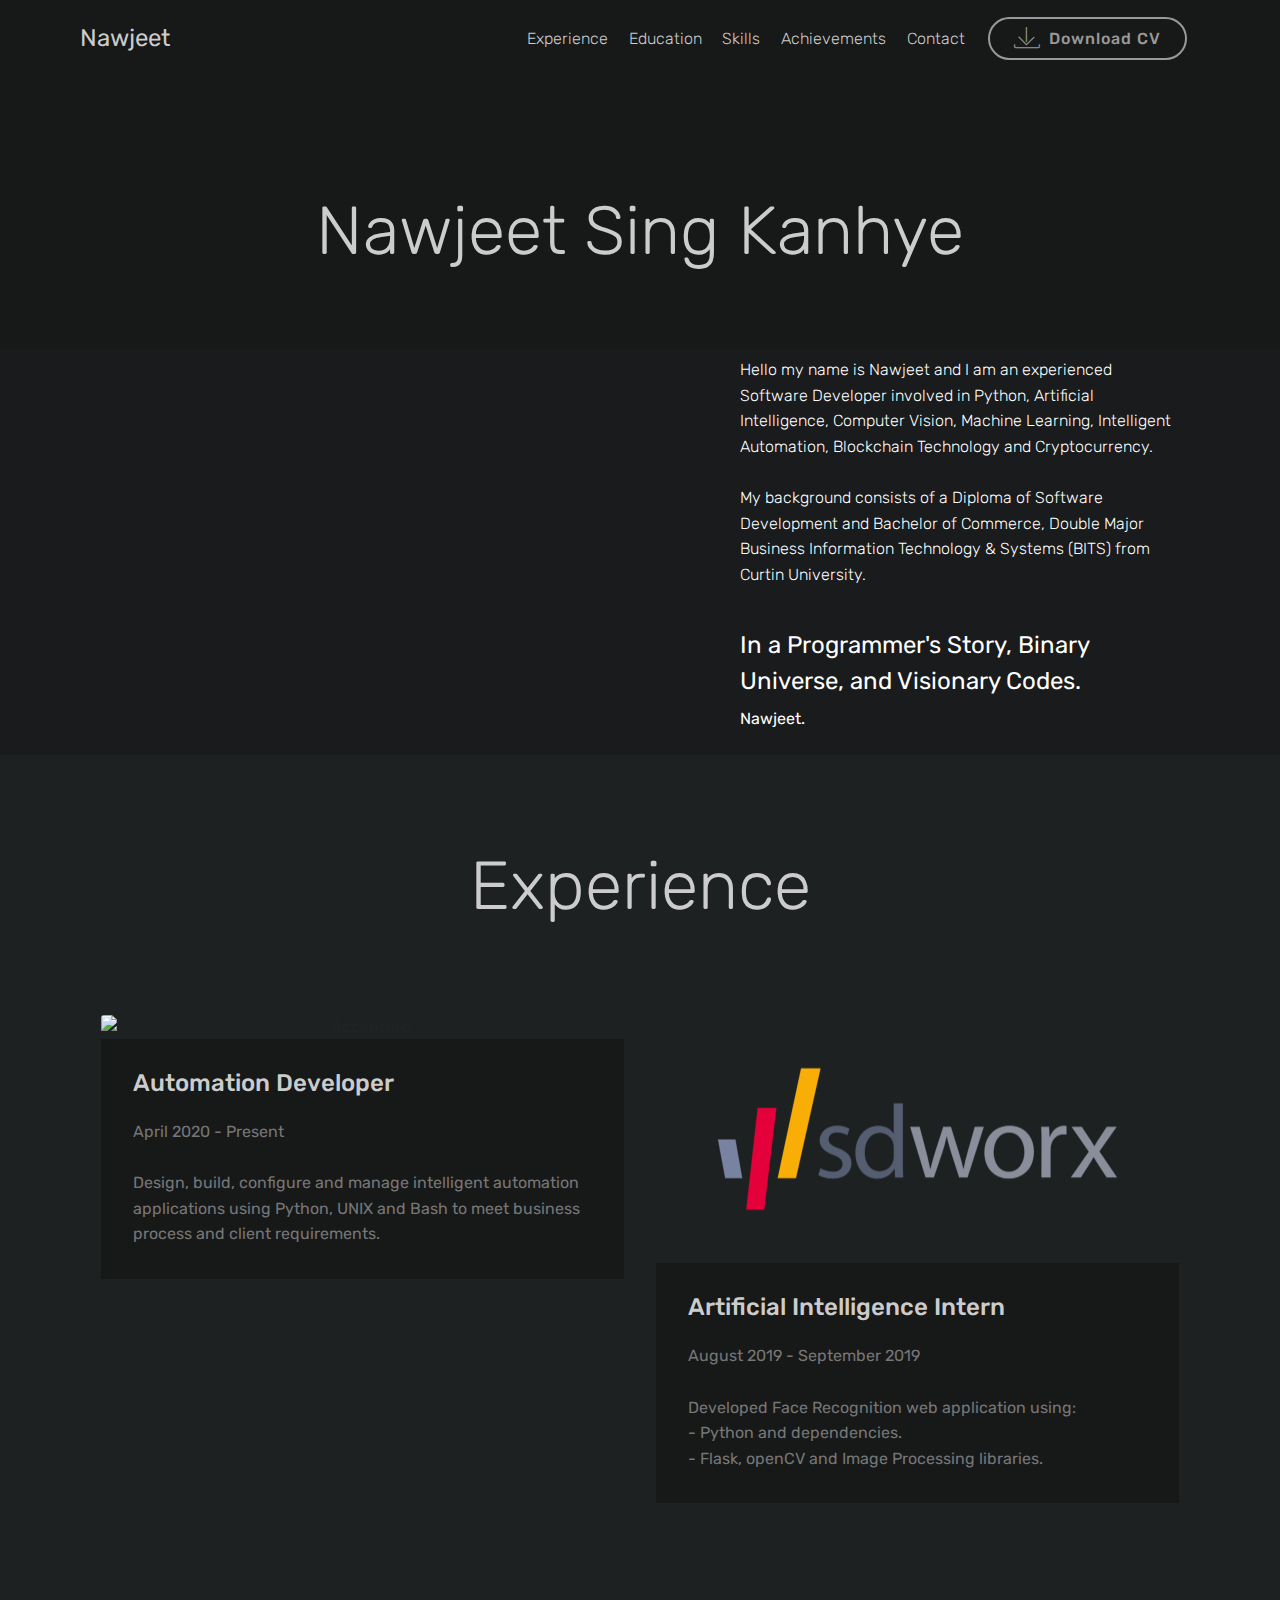
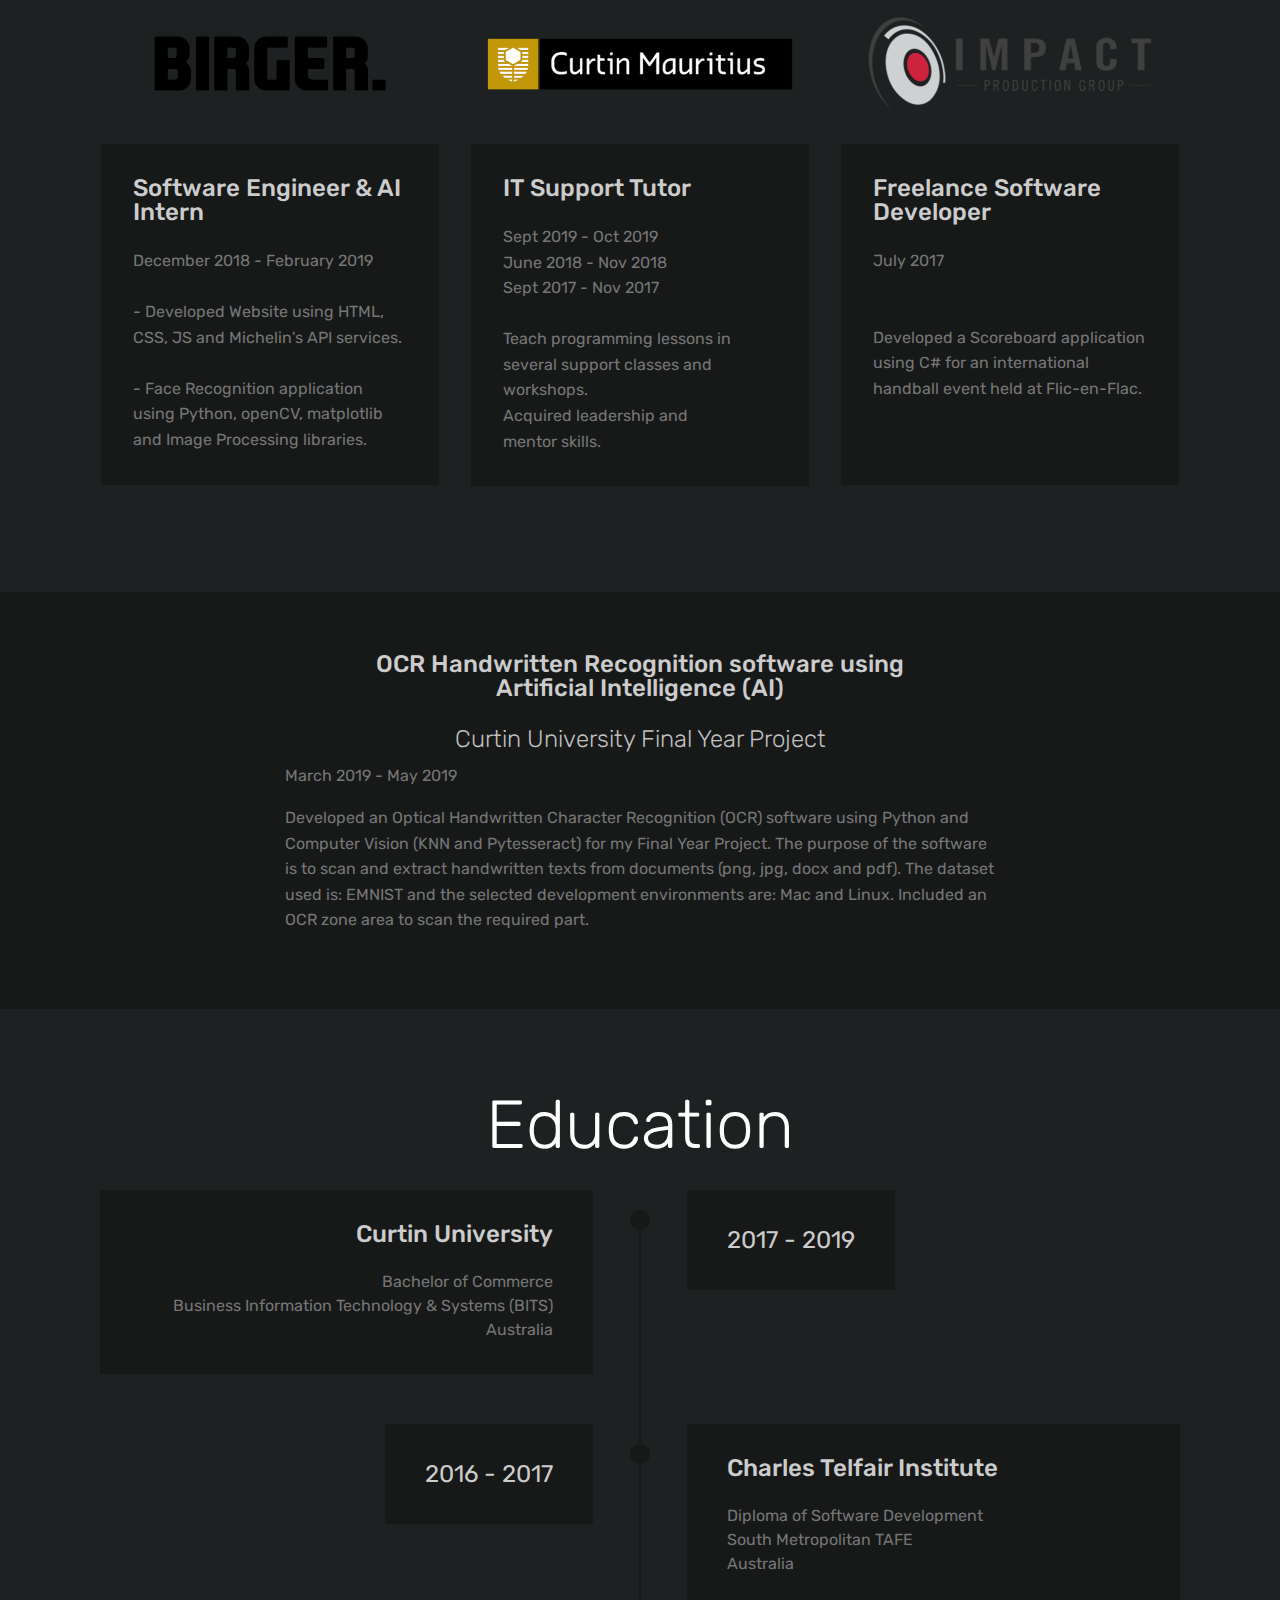
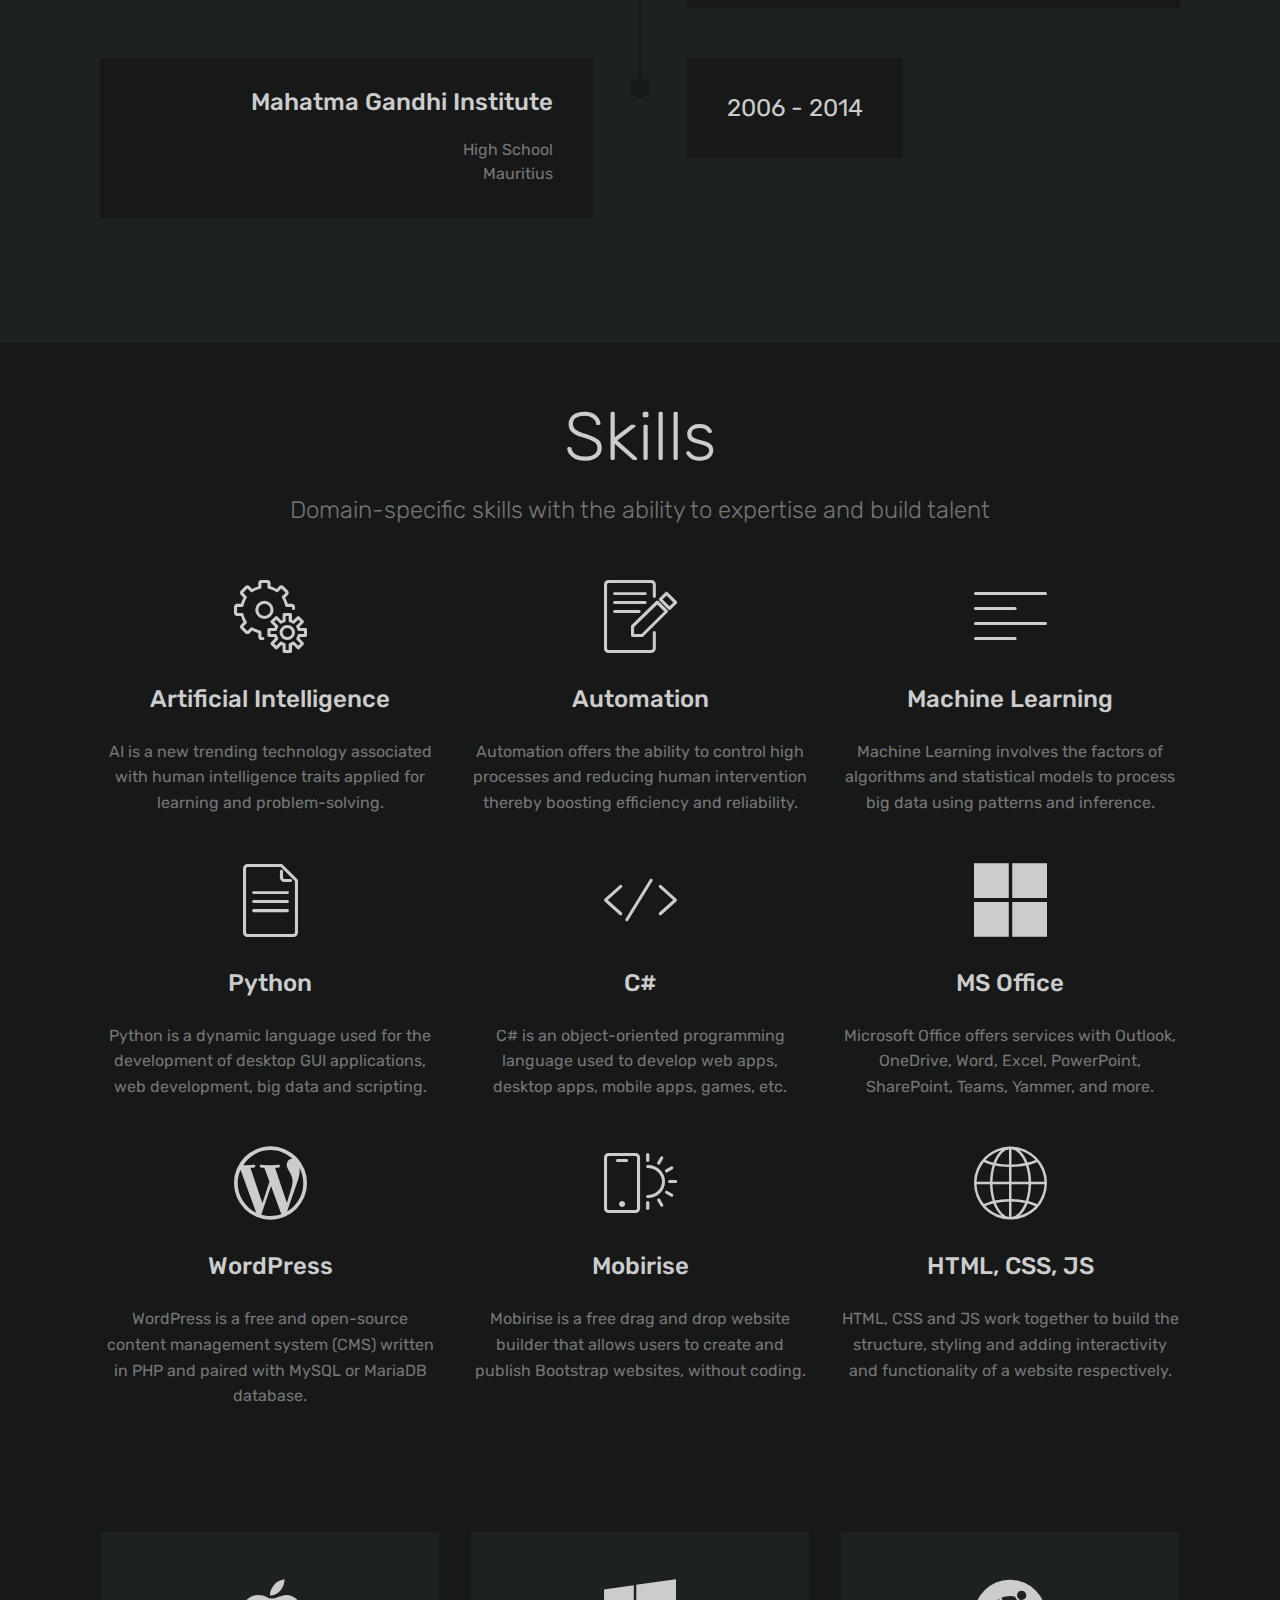
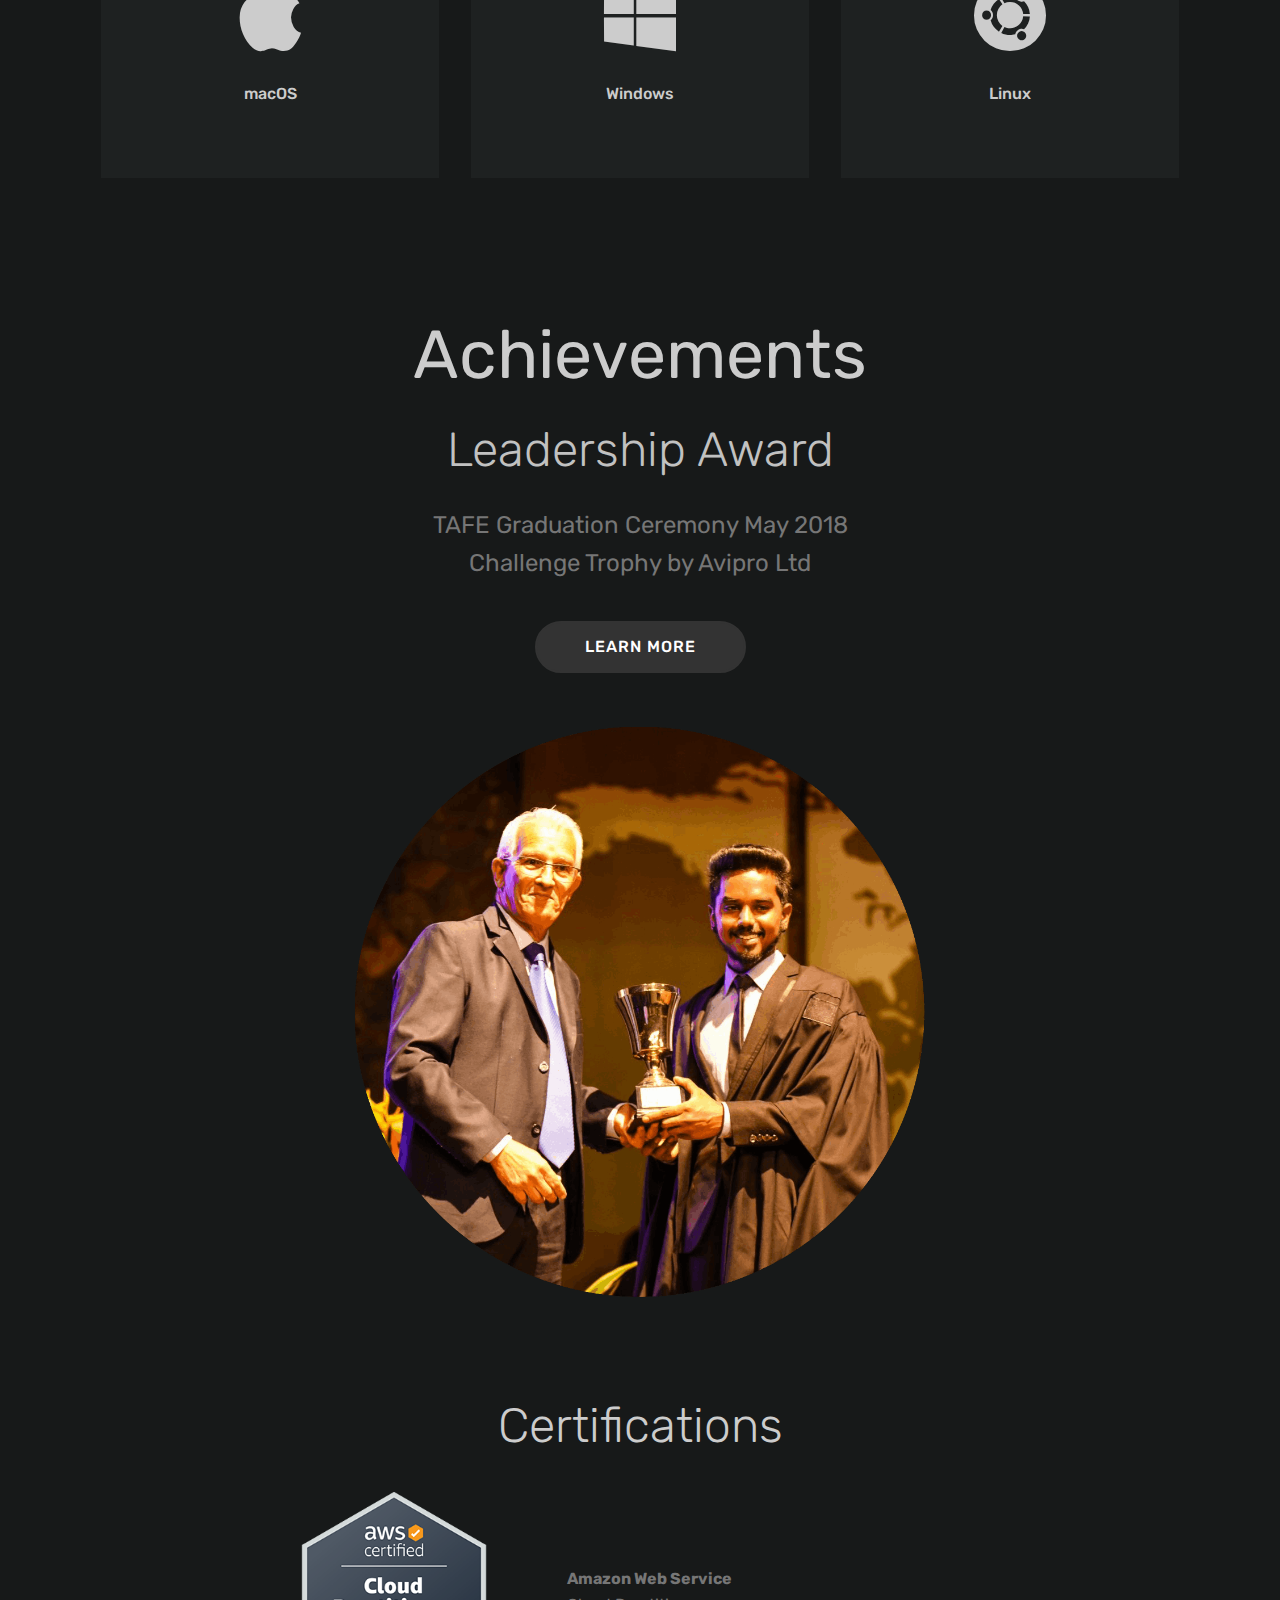
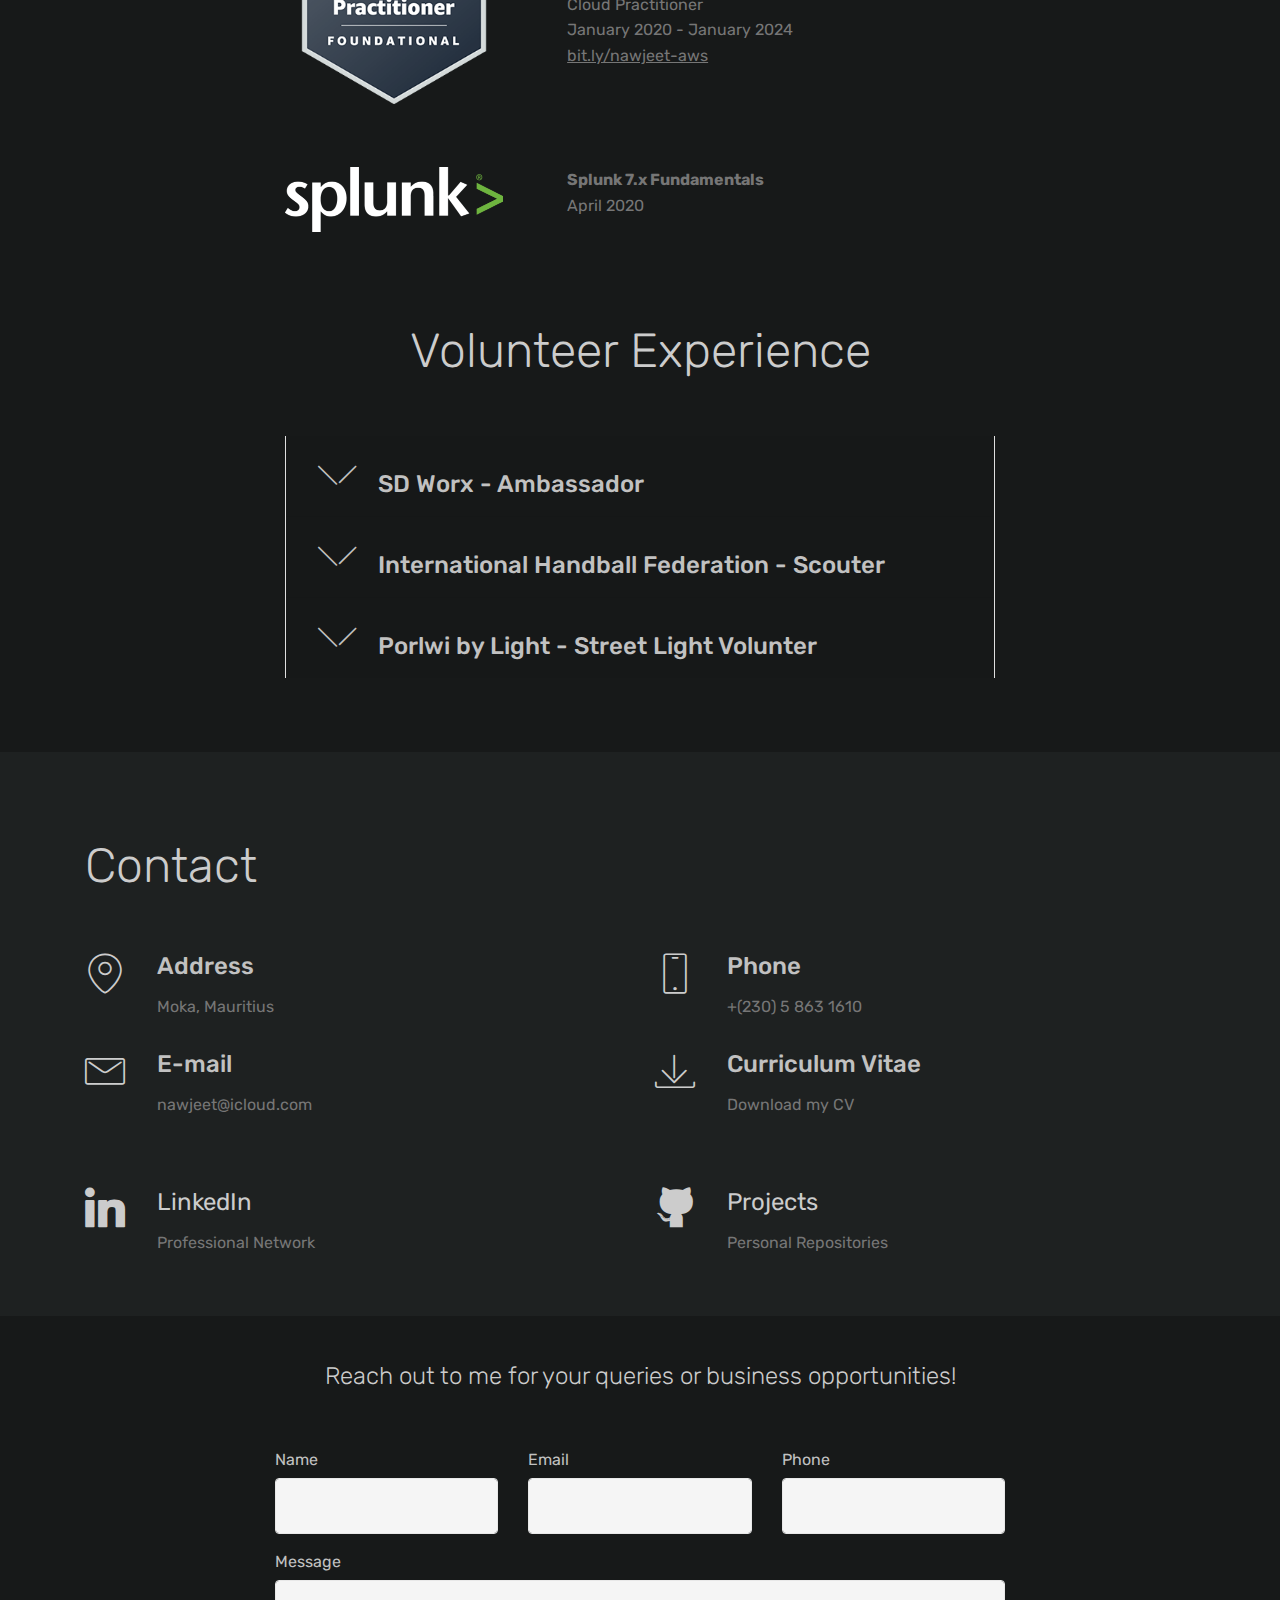
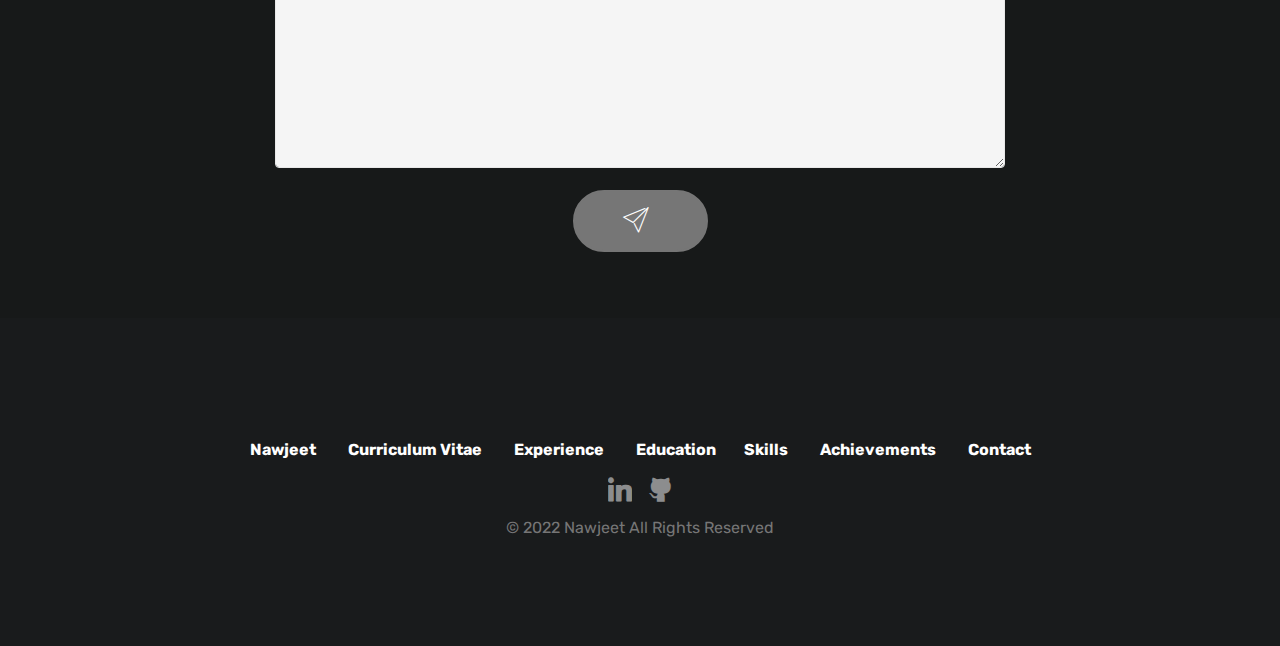
==== commit a807ba9f: "Add files via upload" ====
--- a/index.html
+++ b/index.html
@@ -1,10 +1,10 @@
 <!DOCTYPE html>
 <html  >
 <head>
-  <!-- Site made with Mobirise Website Builder v4.12.3, https://mobirise.com -->
+  <!-- Site made with Mobirise Website Builder v5.3.5, https://mobirise.com -->
   <meta charset="UTF-8">
   <meta http-equiv="X-UA-Compatible" content="IE=edge">
-  <meta name="generator" content="Mobirise v4.12.3, mobirise.com">
+  <meta name="generator" content="Mobirise v5.3.5, mobirise.com">
   <meta name="viewport" content="width=device-width, initial-scale=1, minimum-scale=1">
   <link rel="shortcut icon" href="assets/images/logo2.png" type="image/x-icon">
   <meta name="description" content="">
@@ -12,20 +12,23 @@
   
   <title>Portfolio | Nawjeet</title>
   <link rel="stylesheet" href="assets/web/assets/mobirise-icons/mobirise-icons.css">
-  <link rel="stylesheet" href="assets/facebook-plugin/style.css">
   <link rel="stylesheet" href="assets/bootstrap/css/bootstrap.min.css">
   <link rel="stylesheet" href="assets/bootstrap/css/bootstrap-grid.min.css">
   <link rel="stylesheet" href="assets/bootstrap/css/bootstrap-reboot.min.css">
+  <link rel="stylesheet" href="assets/tether/tether.min.css">
   <link rel="stylesheet" href="assets/dropdown/css/style.css">
-  <link rel="stylesheet" href="assets/tether/tether.min.css">
   <link rel="stylesheet" href="assets/socicon/css/styles.css">
   <link rel="stylesheet" href="assets/theme/css/style.css">
+  <link rel="preload" href="https://fonts.googleapis.com/css?family=Rubik:300,300i,400,400i,500,500i,700,700i,900,900i&display=swap" as="style" onload="this.onload=null;this.rel='stylesheet'">
+  <noscript><link rel="stylesheet" href="https://fonts.googleapis.com/css?family=Rubik:300,300i,400,400i,500,500i,700,700i,900,900i&display=swap"></noscript>
   <link rel="preload" as="style" href="assets/mobirise/css/mbr-additional.css"><link rel="stylesheet" href="assets/mobirise/css/mbr-additional.css" type="text/css">
+  
   
   
   
 </head>
 <body>
+  
   <section class="menu cid-rV7iYBsa7f" once="menu" id="menu2-3c">
 
     
@@ -42,24 +45,24 @@
         <div class="menu-logo">
             <div class="navbar-brand">
                 
-                <span class="navbar-caption-wrap"><a class="navbar-caption text-black display-5" href="https://bit.ly/nawjeet">
+                <span class="navbar-caption-wrap"><a class="navbar-caption text-success display-5" href="https://bit.ly/nawjeet">
                         Nawjeet</a></span>
             </div>
         </div>
         <div class="collapse navbar-collapse" id="navbarSupportedContent">
             <ul class="navbar-nav nav-dropdown" data-app-modern-menu="true"><li class="nav-item">
-                    <a class="nav-link link text-black display-4" href="index.html#features18-3f">Experience</a>
-                </li><li class="nav-item"><a class="nav-link link text-black display-4" href="index.html#timeline1-3j">Education</a></li><li class="nav-item"><a class="nav-link link text-black display-4" href="index.html#content4-3k">Skills</a></li><li class="nav-item"><a class="nav-link link text-black display-4" href="index.html#header4-3p">Achievements</a></li>
+                    <a class="nav-link link text-success display-4" href="index.html#features18-3f">Experience</a>
+                </li><li class="nav-item"><a class="nav-link link text-success display-4" href="index.html#timeline1-3j">Education</a></li><li class="nav-item"><a class="nav-link link text-success display-4" href="index.html#content4-3k">Skills</a></li><li class="nav-item"><a class="nav-link link text-success display-4" href="index.html#header4-3p">Achievements</a></li>
                 <li class="nav-item">
-                    <a class="nav-link link text-black display-4" href="index.html#contacts3-3u">Contact</a>
+                    <a class="nav-link link text-success display-4" href="index.html#contacts3-3u">Contact</a>
                 </li></ul>
-            <div class="navbar-buttons mbr-section-btn"><a class="btn btn-sm btn-black-outline display-4" href="https://bit.ly/nawjeet-cv"><span class="mbri-save mbr-iconfont mbr-iconfont-btn"></span>
+            <div class="navbar-buttons mbr-section-btn"><a class="btn btn-sm btn-success-outline display-4" href="https://bit.ly/nawjeet-cv"><span class="mbri-save mbr-iconfont mbr-iconfont-btn"></span>
                     Download CV</a></div>
         </div>
     </nav>
 </section>
 
-<section class="engine"><a href="https://mobirise.info/v">html templates</a></section><section class="mbr-section content4 cid-rV7j0BZ9O7" id="content4-3d">
+<section class="mbr-section content4 cid-rV7j0BZ9O7" id="content4-3d">
 
     
 
@@ -112,12 +115,12 @@
                     <div class="card-img">
                         <div class="mbr-overlay"></div>
                         
-                        <img src="assets/images/accenture-1046x497.png" alt="Mobirise" title="">
+                        <img src="assets/images/accenture-1046x497.png" alt="Accenture" title="">
                     </div>
                     <div class="card-box">
                         <h4 class="card-title mbr-fonts-style display-5">
-                            Application Development Associate</h4>
-                        <p class="mbr-text mbr-fonts-style align-left display-7">April 2020 - Present<br><br>More info soon.<br><br><br></p>
+                            Automation Developer</h4>
+                        <p class="mbr-text mbr-fonts-style align-left display-7">April 2020 - Present<br><br>Design, build, configure and manage intelligent automation applications using Python, UNIX and Bash to meet business process and client requirements.<br></p>
                     </div>
                 </div>
             </div>
@@ -126,7 +129,7 @@
                     <div class="card-img">
                         <div class="mbr-overlay"></div>
                         
-                        <img src="assets/images/sdworx-1046x497.png" alt="Mobirise" title="">
+                        <img src="assets/images/sdworx-1046x497.png" alt="SDWorx" title="">
                     </div>
                     <div class="card-box">
                         <h4 class="card-title mbr-fonts-style display-5">
@@ -171,7 +174,7 @@
                     <div class="card-img">
                         <div class="mbr-overlay"></div>
                         
-                        <img src="assets/images/curtin-mauritius-676x321.png" alt="Mobirise" title="">
+                        <img src="assets/images/curtin-mauritius-676x321.png" alt="Curtin Mauritius" title="">
                     </div>
                     <div class="card-box">
                         <h4 class="card-title mbr-fonts-style display-5">
@@ -186,7 +189,7 @@
                     <div class="card-img">
                         <div class="mbr-overlay"></div>
                         
-                        <img src="assets/images/ipg-676x321.png" alt="Mobirise" title="">
+                        <img src="assets/images/ipg-676x321.png" alt="Impact Production Group" title="">
                     </div>
                     <div class="card-box">
                         <h4 class="card-title mbr-fonts-style display-5">
@@ -228,12 +231,11 @@
     </div>
 </section>
 
-<section class="timeline1 cid-rV7j5NPSOa mbr-parallax-background" id="timeline1-3j">
-
-    
-
-    <div class="mbr-overlay" style="opacity: 0.2; background-color: rgb(35, 35, 35);">
-    </div>
+<section class="timeline1 cid-rV7j5NPSOa" id="timeline1-3j">
+
+    
+
+    
 
     <div class="container align-center">
         <h2 class="mbr-section-title pb-3 mbr-fonts-style display-1">
@@ -259,7 +261,7 @@
             </div>
             </div>
             <!--2-->
-            <div class="row timeline-element  separline">
+            <div class="row timeline-element separline">
                 <div class="timeline-date-panel col-xs-12 col-md-6 align-right">
                     <div class="time-line-date-content">
                         <p class="mbr-timeline-date mbr-fonts-style display-5">
@@ -342,7 +344,7 @@
 
             <div class="card p-3 col-12 col-md-6 col-lg-4">
                 <div class="card-img pb-3">
-                    <span class="mbr-iconfont mbri-setting" style="color: rgb(35, 35, 35); fill: rgb(35, 35, 35); font-size: 73px;"></span>
+                    <span class="mbr-iconfont mbri-setting" style="color: rgb(204, 204, 204); fill: rgb(204, 204, 204); font-size: 73px;"></span>
                 </div>
                 <div class="card-box">
                     <h4 class="card-title py-3 mbr-fonts-style display-5">
@@ -354,7 +356,7 @@
 
             <div class="card p-3 col-12 col-md-6 col-lg-4">
                 <div class="card-img pb-3">
-                    <span class="mbr-iconfont mbri-edit" style="color: rgb(35, 35, 35); fill: rgb(35, 35, 35); font-size: 73px;"></span>
+                    <span class="mbr-iconfont mbri-edit" style="color: rgb(204, 204, 204); fill: rgb(204, 204, 204); font-size: 73px;"></span>
                 </div>
                 <div class="card-box">
                     <h4 class="card-title py-3 mbr-fonts-style display-5">
@@ -366,7 +368,7 @@
 
             <div class="card p-3 col-12 col-md-6 col-lg-4">
                 <div class="card-img pb-3">
-                    <span class="mbr-iconfont mbri-align-left" style="color: rgb(35, 35, 35); fill: rgb(35, 35, 35); font-size: 73px;"></span>
+                    <span class="mbr-iconfont mbri-align-left" style="color: rgb(204, 204, 204); fill: rgb(204, 204, 204); font-size: 73px;"></span>
                 </div>
                 <div class="card-box">
                     <h4 class="card-title py-3 mbr-fonts-style display-5">
@@ -393,7 +395,7 @@
 
             <div class="card p-3 col-12 col-md-6 col-lg-4">
                 <div class="card-img pb-3">
-                    <span class="mbr-iconfont mbri-file" style="font-size: 73px; color: rgb(35, 35, 35); fill: rgb(35, 35, 35);"></span>
+                    <span class="mbr-iconfont mbri-file" style="font-size: 73px; color: rgb(204, 204, 204); fill: rgb(204, 204, 204);"></span>
                 </div>
                 <div class="card-box">
                     <h4 class="card-title py-3 mbr-fonts-style display-5">
@@ -404,7 +406,7 @@
 
             <div class="card p-3 col-12 col-md-6 col-lg-4">
                 <div class="card-img pb-3">
-                    <span class="mbr-iconfont mbri-code" style="color: rgb(35, 35, 35); fill: rgb(35, 35, 35); font-size: 73px;"></span>
+                    <span class="mbr-iconfont mbri-code" style="color: rgb(204, 204, 204); fill: rgb(204, 204, 204); font-size: 73px;"></span>
                 </div>
                 <div class="card-box">
                     <h4 class="card-title py-3 mbr-fonts-style display-5">
@@ -416,7 +418,7 @@
 
             <div class="card p-3 col-12 col-md-6 col-lg-4">
                 <div class="card-img pb-3">
-                    <span class="mbr-iconfont socicon-microsoft socicon" style="font-size: 73px; color: rgb(35, 35, 35); fill: rgb(35, 35, 35);"></span>
+                    <span class="mbr-iconfont socicon-microsoft socicon" style="font-size: 73px; color: rgb(204, 204, 204); fill: rgb(204, 204, 204);"></span>
                 </div>
                 <div class="card-box">
                     <h4 class="card-title py-3 mbr-fonts-style display-5">
@@ -444,7 +446,7 @@
 
             <div class="card p-3 col-12 col-md-6 col-lg-4">
                 <div class="card-img pb-3">
-                    <span class="mbr-iconfont socicon-wordpress socicon" style="font-size: 73px; color: rgb(35, 35, 35); fill: rgb(35, 35, 35);"></span>
+                    <span class="mbr-iconfont socicon-wordpress socicon" style="font-size: 73px; color: rgb(204, 204, 204); fill: rgb(204, 204, 204);"></span>
                 </div>
                 <div class="card-box">
                     <h4 class="card-title py-3 mbr-fonts-style display-5">
@@ -456,7 +458,7 @@
 
             <div class="card p-3 col-12 col-md-6 col-lg-4">
                 <div class="card-img pb-3">
-                    <span class="mbr-iconfont mbri-mobirise" style="font-size: 73px; color: rgb(35, 35, 35); fill: rgb(35, 35, 35);"></span>
+                    <span class="mbr-iconfont mbri-mobirise" style="font-size: 73px; color: rgb(204, 204, 204); fill: rgb(204, 204, 204);"></span>
                 </div>
                 <div class="card-box">
                     <h4 class="card-title py-3 mbr-fonts-style display-5">Mobirise</h4>
@@ -467,7 +469,7 @@
 
             <div class="card p-3 col-12 col-md-6 col-lg-4">
                 <div class="card-img pb-3">
-                    <span class="mbr-iconfont socicon-internet socicon" style="font-size: 73px; color: rgb(35, 35, 35); fill: rgb(35, 35, 35);"></span>
+                    <span class="mbr-iconfont socicon-internet socicon" style="font-size: 73px; color: rgb(204, 204, 204); fill: rgb(204, 204, 204);"></span>
                 </div>
                 <div class="card-box">
                     <h4 class="card-title py-3 mbr-fonts-style display-5">
@@ -485,17 +487,17 @@
 
 </section>
 
-<section class="features6 cid-rV7jbG7nUr mbr-parallax-background" id="features6-3o">
-    
-    
-
-    
-    <div class="container">
-        <div class="media-container-row">
-
-            <div class="card p-3 col-12 col-md-6 col-lg-4">
-                <div class="card-img pb-3">
-                    <span class="mbr-iconfont socicon-apple socicon" style="color: rgb(35, 35, 35); fill: rgb(35, 35, 35);"></span>
+<section class="features6 cid-rV7jbG7nUr" id="features6-3o">
+    
+    
+
+    
+    <div class="container">
+        <div class="media-container-row">
+
+            <div class="card p-3 col-12 col-md-6 col-lg-4">
+                <div class="card-img pb-3">
+                    <span class="mbr-iconfont socicon-apple socicon" style="color: rgb(204, 204, 204); fill: rgb(204, 204, 204);"></span>
                 </div>
                 <div class="card-box">
                     <h4 class="card-title py-3 mbr-fonts-style display-7">macOS</h4>
@@ -505,7 +507,7 @@
 
             <div class="card p-3 col-12 col-md-6 col-lg-4">
                 <div class="card-img pb-3">
-                    <span class="mbr-iconfont socicon-windows socicon" style="color: rgb(35, 35, 35); fill: rgb(35, 35, 35);"></span>
+                    <span class="mbr-iconfont socicon-windows socicon" style="color: rgb(204, 204, 204); fill: rgb(204, 204, 204);"></span>
                 </div>
                 <div class="card-box">
                     <h4 class="card-title py-3 mbr-fonts-style display-7">
@@ -516,7 +518,7 @@
 
             <div class="card p-3 col-12 col-md-6 col-lg-4">
                 <div class="card-img pb-3">
-                    <span class="mbr-iconfont socicon-ubuntu socicon" style="color: rgb(35, 35, 35); fill: rgb(35, 35, 35);"></span>
+                    <span class="mbr-iconfont socicon-ubuntu socicon" style="color: rgb(204, 204, 204); fill: rgb(204, 204, 204);"></span>
                 </div>
                 <div class="card-box">
                     <h4 class="card-title py-3 mbr-fonts-style display-7">
@@ -582,12 +584,12 @@
             <div class="col-12 col-md-8">
                 <div class="media-container-row">
                     <div class="mbr-figure" style="width: 60%;">
-                      <img src="assets/images/sdworx-1046x497.png" alt="Mobirise" title="">  
+                      <img src="assets/images/aws-certified-cloud-practitioner-badge.634f8a21af2e0e956ed8905a72366146ba22b74c-300x300.png" alt="AWS Cloud Practitioner" title="">  
                     </div>
                     <div class="media-content">
                         <div class="mbr-section-text">
                             <p class="mbr-text mb-0 mbr-fonts-style display-7">
-                               <strong>Preventing Phishing</strong><br>SD Worx Mauritius<br>August 2019</p>
+                               <strong><br></strong><br><br><strong>Amazon Web Service</strong><br>Cloud Practitioner<br>January 2020 - January 2024<br><a href="https://bit.ly/nawjeet-aws" class="text-warning" target="_blank"><u>bit.ly/nawjeet-aws</u></a></p>
                         </div>
                     </div>
                 </div>
@@ -605,11 +607,11 @@
             <div class="col-12 col-md-8">
                 <div class="media-container-row">
                     <div class="mbr-figure" style="width: 60%;">
-                      <img src="assets/images/sdworx-1046x497.png" alt="Mobirise" title="">  
+                      <img src="assets/images/logo-splunk-product-2color-w-1-436x129.png" alt="Splunk" title="">  
                     </div>
                     <div class="media-content">
                         <div class="mbr-section-text">
-                            <p class="mbr-text mb-0 mbr-fonts-style display-7"><strong>Security and Privacy</strong><br>SD Worx Mauritius<br>August 2019</p>
+                            <p class="mbr-text mb-0 mbr-fonts-style display-7"><strong>Splunk 7.x Fundamentals</strong><br>April 2020</p>
                         </div>
                     </div>
                 </div>
@@ -701,7 +703,7 @@
                     <div class="col-12 col-md-6">
                         <div class="wrapper">
                             <span class="iconfont-wrapper">
-                                <span class="amp-iconfont icon fa-thumbs-o-up fa mbri-pin"></span>
+                                <span class="amp-iconfont icon fa-thumbs-o-up fa mbri-pin" style="color: rgb(204, 204, 204); fill: rgb(204, 204, 204);"></span>
                             </span>
                             <div class="b-info b-adress">
                                 <h5 class="align-left mbr-fonts-style display-5">
@@ -714,39 +716,39 @@
                     <div class="col-12 col-md-6">
                         <div class="wrapper">
                             <span class="iconfont-wrapper">
-                                <span class="amp-iconfont icon fa-phone fa mbri-mobile"></span>
+                                <span class="amp-iconfont icon fa-phone fa mbri-mobile" style="color: rgb(204, 204, 204); fill: rgb(204, 204, 204);"></span>
                             </span>
                             <div class="b-info b-phone">
                                 <h5 class="align-left mbr-fonts-style display-5">
                                     Phone</h5>
                                 <p class="mbr-text align-left mbr-fonts-style display-7">
-                                    <a href="tel:+23058631610" class="text-black">+(230) 5 863 1610</a></p>
+                                    <a href="tel:+23058631610" class="text-warning">+(230) 5 863 1610</a></p>
                             </div>
                         </div>
                     </div>
                     <div class="col-12 col-md-6">
                         <div class="wrapper">
                             <span class="iconfont-wrapper">
-                                <span class="amp-iconfont icon fa-comment-o fa mbri-letter"></span>
+                                <span class="amp-iconfont icon fa-comment-o fa mbri-letter" style="color: rgb(204, 204, 204); fill: rgb(204, 204, 204);"></span>
                             </span>
                             <div class="b-info b-mail">
                                 <h5 class="align-left mbr-fonts-style display-5">
                                     E-mail</h5>
                                 <p class="mbr-text align-left mbr-fonts-style display-7">
-                                    <a href="mailto:nawjeet@icloud.com" class="text-black">nawjeet@icloud.com</a></p>
+                                    <a href="mailto:nawjeet@icloud.com" class="text-warning">nawjeet@icloud.com</a></p>
                             </div>
                         </div>
                     </div>
                     <div class="col-12 col-md-6">
                         <div class="wrapper">
                             <span class="iconfont-wrapper">
-                                <span class="amp-iconfont icon fa-th-large fa mbri-save"></span>
+                                <span class="amp-iconfont icon fa-th-large fa mbri-save" style="color: rgb(204, 204, 204); fill: rgb(204, 204, 204);"></span>
                             </span>
                             <div class="b-info b-mail">
                                 <h5 class="align-left mbr-fonts-style display-5">
                                     Curriculum Vitae</h5>
                                 <p class="mbr-text align-left mbr-fonts-style display-7">
-                                    <a href="https://bit.ly/nawjeet-cv" class="text-black">Download my CV</a></p>
+                                    <a href="https://bit.ly/nawjeet-cv" class="text-warning">Download my CV</a></p>
                             </div>
                         </div>
                     </div>
@@ -775,10 +777,10 @@
                     <div class="col-12 col-md-6">
                         <div class="wrapper">
                             <span class="iconfont-wrapper">
-                                <a href="https://bit.ly/nawjeet-linkedin" target="_blank"><span class="amp-iconfont icon fa-thumbs-o-up fa socicon-linkedin socicon" style="color: rgb(47, 122, 176); fill: rgb(47, 122, 176);"></span></a>
+                                <a href="https://bit.ly/nawjeet-linkedin" target="_blank"><span class="amp-iconfont icon fa-thumbs-o-up fa socicon-linkedin socicon" style="color: rgb(204, 204, 204); fill: rgb(204, 204, 204);"></span></a>
                             </span>
                             <div class="b-info b-adress">
-                                <h5 class="align-left mbr-fonts-style display-5"><a href="https://bit.ly/nawjeet-linkedin" target="_blank" class="text-black">View my LinkedIn profile</a></h5>
+                                <h5 class="align-left mbr-fonts-style display-5"><a href="https://bit.ly/nawjeet-linkedin" target="_blank" class="text-success">LinkedIn</a></h5>
                                 <p class="mbr-text align-left mbr-fonts-style display-7">Professional Network</p>
                             </div>
                         </div>
@@ -786,11 +788,11 @@
                     <div class="col-12 col-md-6">
                         <div class="wrapper">
                             <span class="iconfont-wrapper">
-                                <a href="https://bit.ly/nawjeet-github" target="_blank"><span class="amp-iconfont icon fa-phone fa socicon-github socicon" style="color: rgb(35, 35, 35); fill: rgb(35, 35, 35);"></span></a>
+                                <a href="https://bit.ly/nawjeet-github" target="_blank"><span class="amp-iconfont icon fa-phone fa socicon-github socicon" style="color: rgb(204, 204, 204); fill: rgb(204, 204, 204);"></span></a>
                             </span>
                             <div class="b-info b-phone">
                                 <h5 class="align-left mbr-fonts-style display-5">
-                                    <a href="https://bit.ly/nawjeet-github" target="_blank" class="text-black">Check out my projects</a></h5>
+                                    <a href="https://bit.ly/nawjeet-github" target="_blank" class="text-success">Projects</a></h5>
                                 <p class="mbr-text align-left mbr-fonts-style display-7">Personal Repositories</p>
                             </div>
                         </div>
@@ -821,7 +823,7 @@
         <div class="row justify-content-center">
             <div class="media-container-column col-lg-8" data-form-type="formoid">
                 <!---Formbuilder Form--->
-                <form action="https://mobirise.com/" method="POST" class="mbr-form form-with-styler" data-form-title="Mobirise Form"><input type="hidden" name="email" data-form-email="true" value="vr4KjIf4efthNqlIndiCB7H0r9SvrT5/QyXv1xD1wU2ev6hUGEiZCfzhTUBuJBKfUvrAOsY3G5AfF0StE0MCufjyqH17WyW0rBlHeIdZSAHZFqq0JcWFxsiLEZpBnUhb">
+                <form action="https://mobirise.eu/" method="POST" class="mbr-form form-with-styler" data-form-title="Mobirise Form"><input type="hidden" name="email" data-form-email="true" value="xQB++nfR1SpQmrJyzfXxz87sONBsFmXJI5H6JFKsWf5adwL0M7IzyE//Z0XeKr9GiX9+cPvrcEQiXGjiYPJ1ceeeUaIGyqebCMKrkT1lmosY9ig0113MZ3UZeZF2vU9u">
                     <div class="row">
                         <div hidden="hidden" data-form-alert="" class="alert alert-success col-12">Thank you for filling out the form! We will be in touch shortly.</div>
                         <div hidden="hidden" data-form-alert-danger="" class="alert alert-danger col-12">
@@ -844,7 +846,7 @@
                             <label for="message-form1-3w" class="form-control-label mbr-fonts-style display-7">Message</label>
                             <textarea name="message" data-form-field="Message" class="form-control display-7" id="message-form1-3w"></textarea>
                         </div>
-                        <div class="col-md-12 input-group-btn align-center"><button type="submit" class="btn btn-form btn-black display-4"><span class="mbri-paper-plane mbr-iconfont mbr-iconfont-btn"></span></button></div>
+                        <div class="col-md-12 input-group-btn align-center"><button type="submit" class="btn btn-form btn-warning display-4"><span class="mbri-paper-plane mbr-iconfont mbr-iconfont-btn"></span></button></div>
                     </div>
                 </form><!---Formbuilder Form--->
             </div>
@@ -890,30 +892,12 @@
             </div>
             <div class="row row-copirayt">
                 <p class="mbr-text mb-0 mbr-fonts-style mbr-white align-center display-7">
-                    © 2020 Nawjeet All Rights Reserved
+                    © 2022 Nawjeet All Rights Reserved
                 </p>
             </div>
         </div>
     </div>
-</section>
-
-
-  <script src="assets/web/assets/jquery/jquery.min.js"></script>
-  <script src="assets/popper/popper.min.js"></script>
-  <script src="https://connect.facebook.net/en_US/sdk.js#xfbml=1&version=v2.5"></script>
-  <script src="https://apis.google.com/js/plusone.js"></script>
-  <script src="assets/facebook-plugin/facebook-script.js"></script>
-  <script src="assets/bootstrap/js/bootstrap.min.js"></script>
-  <script src="assets/smoothscroll/smooth-scroll.js"></script>
-  <script src="assets/dropdown/js/nav-dropdown.js"></script>
-  <script src="assets/dropdown/js/navbar-dropdown.js"></script>
-  <script src="assets/tether/tether.min.js"></script>
-  <script src="assets/touchswipe/jquery.touch-swipe.min.js"></script>
-  <script src="assets/mbr-popup-btns/mbr-popup-btns.js"></script>
-  <script src="assets/parallax/jarallax.min.js"></script>
-  <script src="assets/mbr-switch-arrow/mbr-switch-arrow.js"></script>
-  <script src="assets/theme/js/script.js"></script>
-  <script src="assets/formoid/formoid.min.js"></script>
+</section><section style="background-color: #fff; font-family: -apple-system, BlinkMacSystemFont, 'Segoe UI', 'Roboto', 'Helvetica Neue', Arial, sans-serif; color:#aaa; font-size:12px; padding: 0; align-items: center; display: flex;"><a href="https://mobirise.site/s" style="flex: 1 1; height: 0rem; padding-left: 1rem;"></a><p style="flex: 0 0 auto; margin:0; padding-right:1rem;"><a href="" style="color:#aaa;"></p></section><script src="assets/web/assets/jquery/jquery.min.js"></script>  <script src="assets/popper/popper.min.js"></script>  <script src="assets/bootstrap/js/bootstrap.min.js"></script>  <script src="assets/tether/tether.min.js"></script>  <script src="assets/smoothscroll/smooth-scroll.js"></script>  <script src="assets/dropdown/js/nav-dropdown.js"></script>  <script src="assets/dropdown/js/navbar-dropdown.js"></script>  <script src="assets/touchswipe/jquery.touch-swipe.min.js"></script>  <script src="assets/mbr-popup-btns/mbr-popup-btns.js"></script>  <script src="assets/parallax/jarallax.min.js"></script>  <script src="assets/mbr-switch-arrow/mbr-switch-arrow.js"></script>  <script src="assets/theme/js/script.js"></script>  <script src="assets/formoid/formoid.min.js"></script>  
   
   
 </body>
